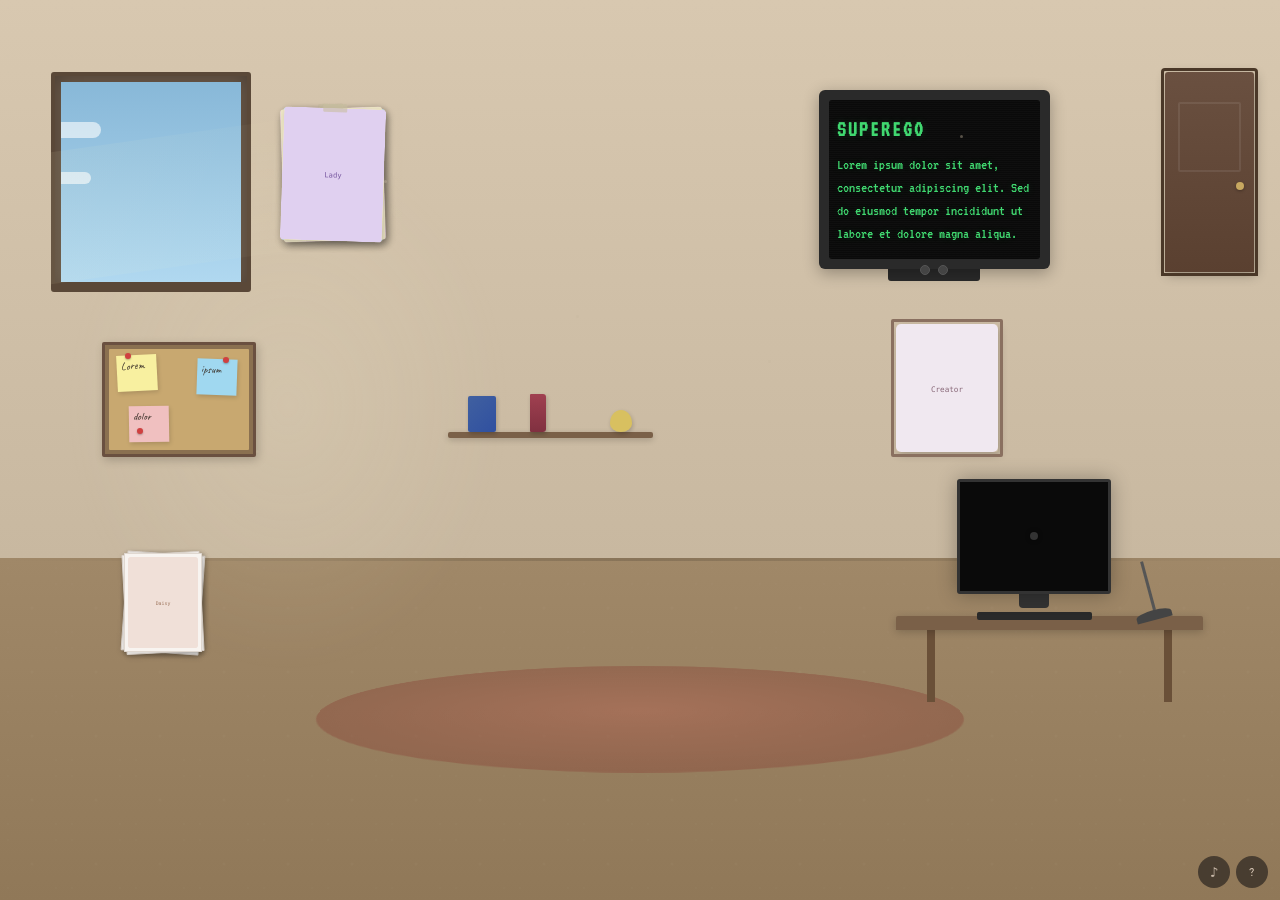
==== room/index.html @ 4050b65c "Add polished conventional site at root + interactive room at /room/ Root (superego.cafe): - 9 charac" ====
<!DOCTYPE html>
<html lang="en">
<head>
  <meta charset="UTF-8">
  <meta name="viewport" content="width=device-width, initial-scale=1.0">
  <title>SUPEREGO</title>
  <meta name="description" content="SUPEREGO - Enter the room.">
  <link rel="preconnect" href="https://fonts.googleapis.com">
  <link rel="preconnect" href="https://fonts.gstatic.com" crossorigin>
  <link href="https://fonts.googleapis.com/css2?family=VT323&family=Special+Elite&family=Caveat:wght@400;700&display=swap" rel="stylesheet">
  <link rel="stylesheet" href="styles.css">
</head>
<body>

  <!-- Tiny utility UI -->
  <div class="utility-bar" id="utilityBar">
    <button class="util-btn" id="soundToggle" aria-label="Toggle sound" title="Sound">♪</button>
    <button class="util-btn" id="helpToggle" aria-label="Help" title="Help">?</button>
  </div>

  <!-- Help overlay -->
  <div class="help-overlay" id="helpOverlay" hidden>
    <div class="help-box">
      <p>This is a room. Click things to explore.</p>
      <p>Some objects do something. Some don't. That's the point.</p>
      <button class="util-btn" id="helpClose" aria-label="Close help">OK</button>
    </div>
  </div>

  <!-- ═══════ THE ROOM ═══════ -->
  <div class="room" id="room" role="img" aria-label="An illustrated room. Click objects to explore.">

    <!-- Back wall -->
    <div class="room-wall"></div>
    <div class="room-floor"></div>
    <div class="room-pattern" aria-hidden="true"></div>

    <!-- Window (left wall) -->
    <div class="obj window" id="objWindow" data-object="window" tabindex="0" role="button" aria-label="Window">
      <div class="window-frame">
        <div class="window-glass">
          <div class="window-sky"></div>
          <div class="window-cloud window-cloud--1"></div>
          <div class="window-cloud window-cloud--2"></div>
        </div>
        <div class="window-sill"></div>
      </div>
      <div class="window-light" aria-hidden="true"></div>
    </div>

    <!-- Posters on the wall (characters) -->
    <div class="poster-strip">
      <div class="obj poster" data-object="poster-meep" data-character="meep" tabindex="0" role="button" aria-label="Poster of Meep">
        <img src="assets/characters/meep.svg" alt="Meep poster" width="120" height="156">
        <div class="poster-tape"></div>
      </div>
      <div class="obj poster" data-object="poster-fish" data-character="fish" tabindex="0" role="button" aria-label="Poster of Fish">
        <img src="assets/characters/fish.svg" alt="Fish poster" width="120" height="156">
        <div class="poster-tape"></div>
      </div>
      <div class="obj poster" data-object="poster-404" data-character="404" tabindex="0" role="button" aria-label="Poster of 404">
        <img src="assets/characters/404.svg" alt="404 poster" width="120" height="156">
        <div class="poster-tape"></div>
      </div>
      <div class="obj poster" data-object="poster-lady" data-character="lady" tabindex="0" role="button" aria-label="Poster of Lady">
        <img src="assets/characters/lady.svg" alt="Lady poster" width="120" height="156">
        <div class="poster-tape"></div>
      </div>
    </div>

    <!-- TV on the wall -->
    <div class="obj tv" id="objTV" data-object="tv" tabindex="0" role="button" aria-label="Television">
      <div class="tv-body">
        <div class="tv-screen" id="tvScreen">
          <div class="tv-static" aria-hidden="true"></div>
          <div class="tv-content" id="tvContent" hidden>
            <h3>SUPEREGO</h3>
            <p>Lorem ipsum dolor sit amet, consectetur adipiscing elit. Sed do eiusmod tempor incididunt ut labore et dolore magna aliqua.</p>
          </div>
        </div>
        <div class="tv-controls">
          <div class="tv-knob"></div>
          <div class="tv-knob"></div>
        </div>
      </div>
      <div class="tv-stand"></div>
      <div class="tv-glow" aria-hidden="true"></div>
    </div>

    <!-- Corkboard (wall) -->
    <div class="obj corkboard" data-object="corkboard" tabindex="0" role="button" aria-label="Corkboard with notes">
      <div class="corkboard-frame">
        <div class="corkboard-surface">
          <div class="note note--1"><span>Lorem</span></div>
          <div class="note note--2"><span> ipsum</span></div>
          <div class="note note--3"><span>dolor</span></div>
          <div class="pin pin--1"></div>
          <div class="pin pin--2"></div>
          <div class="pin pin--3"></div>
        </div>
      </div>
    </div>

    <!-- Shelf (center wall) -->
    <div class="shelf">
      <div class="shelf-board"></div>
      <div class="obj shelf-item shelf-item--1" data-object="shelf-cd" tabindex="0" role="button" aria-label="CD case">
        <div class="cd-case"></div>
      </div>
      <div class="obj shelf-item shelf-item--2" data-object="shelf-book" tabindex="0" role="button" aria-label="Book">
        <div class="book"></div>
      </div>
      <div class="obj shelf-item shelf-item--3" data-object="shelf-toy" tabindex="0" role="button" aria-label="Small toy">
        <div class="toy"></div>
      </div>
    </div>

    <!-- Computer desk -->
    <div class="obj desk" data-object="desk" tabindex="0" role="button" aria-label="Computer desk">
      <div class="desk-surface">
        <div class="obj computer" data-object="computer" tabindex="0" role="button" aria-label="Computer">
          <div class="monitor">
            <div class="monitor-screen" id="monitorScreen">
              <div class="monitor-off" id="monitorOff"></div>
              <div class="monitor-content" id="monitorContent" hidden>
                <div class="desktop">
                  <div class="desktop-icons">
                    <div class="desktop-icon" data-open="creator"><span>readme.txt</span></div>
                    <div class="desktop-icon" data-open="contact"><span>email.txt</span></div>
                    <div class="desktop-icon" data-open="secret"><span>????.txt</span></div>
                  </div>
                  <div class="desktop-window" id="desktopWindow" hidden>
                    <div class="window-bar"><span id="windowTitle">file</span><button class="window-close" id="windowClose" aria-label="Close window">×</button></div>
                    <div class="window-body" id="windowBody"></div>
                  </div>
                </div>
              </div>
            </div>
            <div class="monitor-stand"></div>
          </div>
          <div class="keyboard"></div>
        </div>
        <div class="obj desk-lamp" data-object="lamp" tabindex="0" role="button" aria-label="Desk lamp">
          <div class="lamp-arm"></div>
          <div class="lamp-head"></div>
          <div class="lamp-light" aria-hidden="true"></div>
        </div>
      </div>
      <div class="desk-legs">
        <div class="desk-leg"></div>
        <div class="desk-leg"></div>
      </div>
    </div>

    <!-- Chair -->
    <div class="chair">
      <div class="chair-back"></div>
      <div class="chair-seat"></div>
      <div class="chair-legs">
        <div class="chair-leg"></div>
        <div class="chair-leg"></div>
      </div>
    </div>

    <!-- Door (right side) -->
    <div class="obj door" data-object="door" tabindex="0" role="button" aria-label="Door">
      <div class="door-body">
        <div class="door-panel"></div>
        <div class="door-knob"></div>
      </div>
      <div class="door-frame"></div>
    </div>

    <!-- Polaroids on floor / leaning against wall -->
    <div class="polaroid-strip">
      <div class="obj polaroid" data-character="ralph" tabindex="0" role="button" aria-label="Polaroid of Ralph">
        <img src="assets/characters/ralph.svg" alt="Ralph polaroid" width="80" height="100">
        <div class="polaroid-border"></div>
      </div>
      <div class="obj polaroid polaroid--tilted" data-character="gigi" tabindex="0" role="button" aria-label="Polaroid of Gigi">
        <img src="assets/characters/gigi.svg" alt="Gigi polaroid" width="80" height="100">
        <div class="polaroid-border"></div>
      </div>
      <div class="obj polaroid" data-character="leslie" tabindex="0" role="button" aria-label="Polaroid of Leslie">
        <img src="assets/characters/leslie.svg" alt="Leslie polaroid" width="80" height="100">
        <div class="polaroid-border"></div>
      </div>
      <div class="obj polaroid polaroid--tilted2" data-character="steev" tabindex="0" role="button" aria-label="Polaroid of Steev">
        <img src="assets/characters/steev.svg" alt="Steev polaroid" width="80" height="100">
        <div class="polaroid-border"></div>
      </div>
      <div class="obj polaroid" data-character="daisy" tabindex="0" role="button" aria-label="Polaroid of Daisy">
        <img src="assets/characters/daisy.svg" alt="Daisy polaroid" width="80" height="100">
        <div class="polaroid-border"></div>
      </div>
    </div>

    <!-- Framed creator drawing (on wall near door) -->
    <div class="obj creator-frame" data-object="creator" tabindex="0" role="button" aria-label="Framed drawing of the creator">
      <img src="assets/creator.svg" alt="Creator drawing" width="120" height="150">
      <div class="frame-border"></div>
    </div>

    <!-- Rug on floor -->
    <div class="rug" aria-hidden="true"></div>

    <!-- Dust particles -->
    <div class="dust" aria-hidden="true">
      <div class="dust-particle dust-particle--1"></div>
      <div class="dust-particle dust-particle--2"></div>
      <div class="dust-particle dust-particle--3"></div>
      <div class="dust-particle dust-particle--4"></div>
      <div class="dust-particle dust-particle--5"></div>
    </div>

    <!-- Ambient light from window -->
    <div class="ambient-light" aria-hidden="true"></div>

  </div>

  <!-- ═══════ CONTENT PANELS (in-world) ═══════ -->
  <div class="panel-overlay" id="panelOverlay" hidden aria-hidden="true"></div>

  <!-- Character panel (opens from poster/polaroid click) -->
  <div class="panel character-panel" id="characterPanel" hidden role="dialog" aria-label="Character information">
    <button class="panel-close" id="charPanelClose" aria-label="Close">×</button>
    <div class="panel-inner">
      <div class="panel-img" id="charPanelImg"></div>
      <div class="panel-info">
        <h2 id="charPanelName"></h2>
        <p class="panel-role" id="charPanelRole"></p>
        <p class="panel-desc" id="charPanelDesc"></p>
      </div>
    </div>
  </div>

  <!-- TV panel -->
  <div class="panel tv-panel" id="tvPanel" hidden role="dialog" aria-label="Television">
    <button class="panel-close" id="tvPanelClose" aria-label="Close">×</button>
    <div class="panel-inner tv-panel-inner">
      <h2>SUPEREGO</h2>
      <p>Lorem ipsum dolor sit amet, consectetur adipiscing elit. Sed do eiusmod tempor incididunt ut labore et dolore magna aliqua. Ut enim ad minim veniam, quis nostrud exercitation ullamco laboris nisi ut aliquip ex ea commodo consequat.</p>
      <p>Duis aute irure dolor in reprehenderit in voluptate velit esse cillum dolore eu fugiat nulla pariatur. Excepteur sint occaecat cupidatat non proident.</p>
    </div>
  </div>

  <!-- Corkboard panel -->
  <div class="panel corkboard-panel" id="corkboardPanel" hidden role="dialog" aria-label="Corkboard">
    <button class="panel-close" id="corkPanelClose" aria-label="Close">×</button>
    <div class="panel-inner">
      <h2>Notes</h2>
      <div class="notes-grid">
        <div class="panel-note">Lorem ipsum dolor sit amet</div>
        <div class="panel-note">Consectetur adipiscing elit</div>
        <div class="panel-note">Sed do eiusmod tempor</div>
        <div class="panel-note">Incididunt ut labore et dolore</div>
        <div class="panel-note">Magna aliqua ut enim</div>
        <div class="panel-note">Ad minim veniam quis</div>
      </div>
    </div>
  </div>

  <!-- Door panel (secret) -->
  <div class="panel door-panel" id="doorPanel" hidden role="dialog" aria-label="Behind the door">
    <button class="panel-close" id="doorPanelClose" aria-label="Close">×</button>
    <div class="panel-inner">
      <h2>You found something.</h2>
      <p>Lorem ipsum dolor sit amet, consectetur adipiscing elit. Sed do eiusmod tempor incididunt ut labore et dolore magna aliqua.</p>
      <p class="door-hint">...or did you?</p>
    </div>
  </div>

  <!-- Shelf items panel -->
  <div class="panel shelf-panel" id="shelfPanel" hidden role="dialog" aria-label="Shelf item">
    <button class="panel-close" id="shelfPanelClose" aria-label="Close">×</button>
    <div class="panel-inner" id="shelfPanelBody">
      <h2 id="shelfPanelTitle"></h2>
      <p id="shelfPanelDesc"></p>
    </div>
  </div>

  <script src="script.js"></script>
</body>
</html>
---- room/styles.css ----
/* SUPEREGO Room */
:root {
  --wall:#d8c8b0;--wall-dark:#c0b098;--floor:#a08868;--floor-dark:#887058;
  --bg:#2a2420;--text:#3a3028;--text-dim:#887868;
  --pink:#d88898;--blue:#78a8c0;--yellow:#d8c060;--green:#78b090;
  --crt:#40d870;--crt-glow:rgba(64,216,112,.15);
  --ff-hand:'Caveat',cursive;--ff-type:'VT323',monospace;--ff-label:'Special Elite',monospace;
}
*,*::before,*::after{margin:0;padding:0;box-sizing:border-box}
html,body{width:100%;height:100%;overflow:hidden;background:var(--bg);font-family:var(--ff-type);color:var(--text)}
img{display:block;max-width:100%}
button{background:none;border:none;cursor:pointer;font:inherit;color:inherit}

/* Utility bar */
.utility-bar{position:fixed;bottom:12px;right:12px;z-index:200;display:flex;gap:6px}
.util-btn{width:32px;height:32px;border-radius:50%;background:rgba(42,36,32,.7);color:#c8b8a8;font-size:14px;display:flex;align-items:center;justify-content:center;backdrop-filter:blur(4px);transition:background .2s,transform .15s}
.util-btn:hover{background:rgba(42,36,32,.9);transform:scale(1.1)}
.util-btn:focus-visible{outline:2px solid var(--pink);outline-offset:2px}

/* Help overlay */
.help-overlay{position:fixed;inset:0;z-index:300;background:rgba(0,0,0,.6);display:flex;align-items:center;justify-content:center}
.help-overlay[hidden]{display:none}
.help-box{background:#f0e8d8;padding:2rem 2.5rem;border-radius:4px;max-width:360px;text-align:center;font-family:var(--ff-label);font-size:1.1rem;line-height:1.6;color:var(--text);box-shadow:0 8px 32px rgba(0,0,0,.4)}
.help-box p{margin-bottom:1rem}
.help-box .util-btn{width:auto;padding:6px 20px;border-radius:4px;background:var(--text);color:#f0e8d8;margin-top:.5rem}
/* ═══════ ROOM ═══════ */
.room{position:relative;width:100vw;height:100vh;height:100dvh;overflow:hidden;cursor:default}

.room-wall{position:absolute;top:0;left:0;right:0;height:62%;background:linear-gradient(180deg,#d8c8b0 0%,#c8b8a0 100%);z-index:1}
.room-floor{position:absolute;bottom:0;left:0;right:0;height:38%;background:linear-gradient(180deg,#a08868 0%,#907858 100%);z-index:2}
.room-floor::before{content:'';position:absolute;top:0;left:0;right:0;height:3px;background:linear-gradient(90deg,transparent,rgba(0,0,0,.15),transparent)}
.room-pattern{position:absolute;inset:0;background-image:url('assets/pattern.svg');background-repeat:repeat;background-size:64px 64px;opacity:.3;pointer-events:none;z-index:3}

/* Ambient light from window */
.ambient-light{position:absolute;top:15%;left:5%;width:35%;height:60%;background:radial-gradient(ellipse at center,rgba(255,248,220,.12) 0%,transparent 70%);pointer-events:none;z-index:4;animation:flicker 8s ease-in-out infinite alternate}

/* Dust */
.dust{position:absolute;inset:0;pointer-events:none;z-index:50}
.dust-particle{position:absolute;width:3px;height:3px;background:rgba(200,184,160,.4);border-radius:50%}
.dust-particle--1{top:20%;left:30%;animation:dustFloat 12s ease-in-out infinite}
.dust-particle--2{top:40%;left:60%;animation:dustFloat 15s ease-in-out 2s infinite}
.dust-particle--3{top:15%;left:75%;animation:dustFloat 10s ease-in-out 4s infinite}
.dust-particle--4{top:50%;left:20%;animation:dustFloat 14s ease-in-out 1s infinite}
.dust-particle--5{top:35%;left:45%;animation:dustFloat 11s ease-in-out 3s infinite}

@keyframes dustFloat{
  0%,100%{transform:translate(0,0);opacity:.3}
  25%{transform:translate(15px,-20px);opacity:.5}
  50%{transform:translate(-10px,-35px);opacity:.3}
  75%{transform:translate(20px,-15px);opacity:.5}
}
@keyframes flicker{0%,100%{opacity:1}50%{opacity:.85}}
/* ═══════ OBJECTS BASE ═══════ */
.obj{cursor:pointer;position:absolute;z-index:10;transition:transform .3s cubic-bezier(.16,1,.3,1),filter .3s}
.obj:hover{filter:brightness(1.05)}
.obj:focus-visible{outline:2px dashed var(--pink);outline-offset:4px;border-radius:4px}

/* ═══════ WINDOW ═══════ */
.window{top:8%;left:4%;z-index:10}
.window-frame{width:clamp(140px,16vw,200px);height:clamp(160px,18vw,220px);background:#6a5848;border:4px solid #5a4838;border-radius:3px;position:relative;overflow:hidden;box-shadow:inset 0 0 20px rgba(0,0,0,.3)}
.window-glass{position:absolute;inset:6px;background:linear-gradient(180deg,#a0c8e8 0%,#c0e0f0 60%,#e0f0f8 100%);overflow:hidden}
.window-sky{position:absolute;inset:0;background:linear-gradient(180deg,#88b8d8,#b0d8f0)}
.window-cloud{position:absolute;background:rgba(255,255,255,.6);border-radius:50px}
.window-cloud--1{width:50px;height:16px;top:20%;left:-10px;animation:cloudDrift 20s linear infinite}
.window-cloud--2{width:35px;height:12px;top:45%;left:-5px;animation:cloudDrift 28s linear 5s infinite}
.window-sill{position:absolute;bottom:-4px;left:-6px;right:-6px;height:10px;background:#5a4838;border-radius:0 0 2px 2px}
.window-light{position:absolute;top:25%;left:0;width:180%;height:60%;background:linear-gradient(90deg,rgba(255,248,200,.08),transparent);transform:skewY(-8deg);pointer-events:none}

@keyframes cloudDrift{from{transform:translateX(0)}to{transform:translateX(calc(clamp(140px,16vw,200px) + 60px))}}

/* ═══════ POSTERS ═══════ */
.poster-strip{position:absolute;top:12%;left:22%;display:flex;gap:clamp(8px,1.2vw,16px);z-index:12}
.poster{width:clamp(80px,8vw,120px);transition:transform .3s cubic-bezier(.16,1,.3,1)}
.poster img{width:100%;height:auto;border-radius:2px;box-shadow:2px 3px 8px rgba(0,0,0,.2)}
.poster-tape{position:absolute;top:-4px;left:50%;transform:translateX(-50%);width:24px;height:8px;background:rgba(200,190,160,.6);border-radius:1px}
.poster:nth-child(1){transform:rotate(-2deg)}
.poster:nth-child(2){transform:rotate(1deg)}
.poster:nth-child(3){transform:rotate(-1.5deg)}
.poster:nth-child(4){transform:rotate(2deg)}
.poster:hover{transform:rotate(0deg) translateY(-4px) scale(1.05)!important;z-index:15}

/* ═══════ TV ═══════ */
.tv{top:10%;right:18%;z-index:12}
.tv-body{width:clamp(180px,18vw,260px);height:clamp(130px,14vw,190px);background:#2a2a2a;border-radius:6px;padding:10px;position:relative;box-shadow:0 4px 16px rgba(0,0,0,.3)}
.tv-screen{width:100%;height:100%;background:#0a0a0a;border-radius:3px;position:relative;overflow:hidden}
.tv-static{position:absolute;inset:0;background:repeating-linear-gradient(0deg,transparent,transparent 1px,rgba(255,255,255,.03) 1px,rgba(255,255,255,.03) 2px);animation:staticScroll .1s linear infinite;opacity:.6}
.tv.on .tv-static{opacity:0}
.tv.on .tv-screen{background:#102018}
.tv-content{position:absolute;inset:8px;display:flex;flex-direction:column;justify-content:center;color:var(--crt);font-family:var(--ff-type);font-size:clamp(.8rem,1.2vw,1.1rem);line-height:1.5;text-shadow:0 0 8px var(--crt-glow)}
.tv-content h3{font-size:1.4em;margin-bottom:.3em;letter-spacing:2px}
.tv-controls{display:flex;gap:8px;justify-content:center;margin-top:6px}
.tv-knob{width:10px;height:10px;border-radius:50%;background:#444;border:1px solid #555}
.tv-stand{width:40%;height:12px;background:#2a2a2a;margin:0 auto;border-radius:0 0 3px 3px}
.tv-glow{position:absolute;inset:-20px;background:radial-gradient(ellipse at center,rgba(64,216,112,.08) 0%,transparent 70%);pointer-events:none;opacity:0;transition:opacity .5s}
.tv.on .tv-glow{opacity:1}

@keyframes staticScroll{from{background-position:0 0}to{background-position:0 4px}}

/* ═══════ CORKBOARD ═══════ */
.corkboard{top:38%;left:8%;z-index:11}
.corkboard-frame{width:clamp(120px,12vw,170px);height:clamp(90px,9vw,120px);background:#8a7050;border:3px solid #6a5040;border-radius:2px;position:relative;box-shadow:2px 3px 10px rgba(0,0,0,.2)}
.corkboard-surface{position:absolute;inset:4px;background:#c8a870;border-radius:1px}
.note{position:absolute;width:40px;height:36px;padding:4px;font-family:var(--ff-hand);font-size:11px;color:var(--text);line-height:1.2;box-shadow:1px 2px 4px rgba(0,0,0,.15)}
.note--1{top:6px;left:8px;background:#f8f0a0;transform:rotate(-3deg)}
.note--2{top:10px;right:12px;background:#a0d8f0;transform:rotate(2deg)}
.note--3{bottom:8px;left:20px;background:#f0c0c0;transform:rotate(-1deg)}
.pin{position:absolute;width:6px;height:6px;border-radius:50%;background:#d04040;box-shadow:0 1px 2px rgba(0,0,0,.3)}
.pin--1{top:4px;left:16px}
.pin--2{top:8px;right:20px}
.pin--3{bottom:16px;left:28px}

/* ═══════ SHELF ═══════ */
.shelf{position:absolute;top:48%;left:35%;z-index:11}
.shelf-board{width:clamp(160px,16vw,240px);height:6px;background:#7a6048;border-radius:2px;box-shadow:0 2px 6px rgba(0,0,0,.2)}
.shelf-item{position:absolute;bottom:6px}
.shelf-item--1{left:10%}
.shelf-item--2{left:40%}
.shelf-item--3{right:10%}
.cd-case{width:28px;height:36px;background:linear-gradient(135deg,#4060a0,#3050a0);border-radius:2px;box-shadow:1px 2px 4px rgba(0,0,0,.2)}
.book{width:16px;height:38px;background:linear-gradient(180deg,#a04050,#803040);border-radius:1px 3px 3px 1px;box-shadow:1px 2px 4px rgba(0,0,0,.2)}
.toy{width:22px;height:22px;background:var(--yellow);border-radius:50% 50% 50% 50%/60% 60% 40% 40%;box-shadow:1px 2px 4px rgba(0,0,0,.2)}
.shelf-item:hover{transform:translateY(-3px)}

/* ═══════ DESK + COMPUTER ═══════ */
.desk{bottom:22%;right:6%;z-index:15}
.desk-surface{width:clamp(220px,24vw,340px);height:clamp(10px,1.2vw,14px);background:#7a6048;border-radius:2px 2px 0 0;position:relative;box-shadow:0 2px 8px rgba(0,0,0,.2)}
.desk-legs{display:flex;justify-content:space-between;padding:0 10%}
.desk-leg{width:8px;height:clamp(60px,8vh,100px);background:#6a5038}

.computer{position:absolute;bottom:10px;left:20%;z-index:16}
.monitor{position:relative}
.monitor-screen{width:clamp(110px,12vw,160px);height:clamp(80px,9vw,120px);background:#0a0a0a;border:3px solid #333;border-radius:3px;position:relative;overflow:hidden;box-shadow:0 0 20px rgba(0,0,0,.3)}
.monitor-screen.on{background:#1a1a2a}
.monitor-off{position:absolute;inset:0;display:flex;align-items:center;justify-content:center}
.monitor-off::after{content:'';width:8px;height:8px;border-radius:50%;background:#333;box-shadow:0 0 4px rgba(0,0,0,.5)}
.monitor-screen.on .monitor-off{display:none}
.monitor-stand{width:30px;height:14px;background:#333;margin:0 auto;border-radius:0 0 4px 4px}
.keyboard{width:clamp(80px,9vw,120px);height:8px;background:#2a2a2a;border-radius:2px;margin:4px auto 0}

/* Desktop UI */
.desktop{position:absolute;inset:0;padding:6px;font-family:var(--ff-type);font-size:clamp(.5rem,.8vw,.7rem);color:var(--crt)}
.desktop-icons{display:flex;flex-direction:column;gap:4px;align-items:flex-start}
.desktop-icon{padding:2px 6px;cursor:pointer;border:1px solid transparent;border-radius:2px;transition:border-color .15s,background .15s}
.desktop-icon:hover{border-color:var(--crt);background:rgba(64,216,112,.1)}
.desktop-icon span{text-shadow:0 0 4px var(--crt-glow)}
.desktop-window{position:absolute;top:8px;left:8px;right:8px;bottom:8px;background:rgba(10,10,20,.92);border:1px solid var(--crt);border-radius:2px;display:flex;flex-direction:column}
.window-bar{display:flex;justify-content:space-between;align-items:center;padding:2px 6px;background:rgba(64,216,112,.15);border-bottom:1px solid rgba(64,216,112,.3);font-size:.7em}
.window-close{font-size:1em;line-height:1;padding:0 2px}
.window-close:hover{color:#f44}
.window-body{padding:6px;overflow-y:auto;font-size:.7em;line-height:1.4;color:var(--crt);text-shadow:0 0 3px var(--crt-glow)}

/* Desk lamp */
.desk-lamp{position:absolute;bottom:10px;right:10%;z-index:16}
.lamp-arm{width:3px;height:clamp(30px,4vw,50px);background:#555;margin:0 auto;transform-origin:bottom;transform:rotate(-15deg)}
.lamp-head{width:clamp(24px,3vw,36px);height:10px;background:#444;border-radius:50% 50% 0 0;margin:0 auto;transform:rotate(-15deg)}
.lamp-light{width:60px;height:60px;background:radial-gradient(ellipse at center,rgba(255,240,180,.15) 0%,transparent 70%);position:absolute;top:-10px;left:50%;transform:translateX(-50%);pointer-events:none;opacity:0;transition:opacity .3s}
.desk-lamp.on .lamp-light{opacity:1}

/* ═══════ CHAIR ═══════ */
.chair{bottom:16%;right:14%;z-index:14}
.chair-back{width:clamp(40px,4vw,56px);height:clamp(30px,3.5vw,44px);background:#5a4a3a;border-radius:4px 4px 0 0;margin:0 auto}
.chair-seat{width:clamp(44px,4.5vw,60px);height:8px;background:#6a5a4a;border-radius:2px;margin:0 auto}
.chair-legs{display:flex;justify-content:space-between;padding:0 6px}
.chair-leg{width:4px;height:14px;background:#5a4a3a}

/* ═══════ DOOR ═══════ */
.door{top:8%;right:2%;z-index:11}
.door-body{width:clamp(70px,7vw,100px);height:clamp(140px,16vw,200px);background:linear-gradient(180deg,#6a5040,#5a4030);border-radius:3px 3px 0 0;position:relative;box-shadow:2px 3px 12px rgba(0,0,0,.3)}
.door-panel{position:absolute;top:15%;left:15%;right:15%;height:35%;border:2px solid rgba(255,255,255,.08);border-radius:2px}
.door-knob{position:absolute;top:55%;right:12%;width:8px;height:8px;border-radius:50%;background:#c8a860;box-shadow:0 1px 3px rgba(0,0,0,.3)}
.door-frame{position:absolute;inset:-4px;border:3px solid #4a3828;border-radius:4px 4px 0 0;pointer-events:none}
.door:hover .door-knob{transform:rotate(15deg)}

/* ═══════ POLAROIDS ═══════ */
.polaroid-strip{position:absolute;bottom:28%;left:10%;display:flex;gap:clamp(4px,.8vw,10px);z-index:13;align-items:flex-end}
.polaroid{width:clamp(50px,5.5vw,80px);transition:transform .3s cubic-bezier(.16,1,.3,1)}
.polaroid img{width:100%;height:auto}
.polaroid-border{position:absolute;inset:-4px;background:#f8f4f0;border:1px solid #e0d8d0;border-radius:1px;z-index:-1;box-shadow:1px 2px 6px rgba(0,0,0,.15)}
.polaroid--tilted{transform:rotate(4deg)}
.polaroid--tilted2{transform:rotate(-3deg)}
.polaroid:hover{transform:rotate(0deg) translateY(-6px) scale(1.08)!important;z-index:20}

/* ═══════ CREATOR FRAME ═══════ */
.creator-frame{top:36%;right:22%;z-index:12}
.creator-frame img{width:clamp(80px,8vw,120px);height:auto;border-radius:2px;box-shadow:2px 3px 8px rgba(0,0,0,.2)}
.frame-border{position:absolute;inset:-5px;border:3px solid #8a7060;border-radius:2px;pointer-events:none}

/* ═══════ RUG ═══════ */
.rug{position:absolute;bottom:12%;left:25%;width:50%;height:18%;background:radial-gradient(ellipse at center,#b06050 0%,#905040 60%,#804838 100%);border-radius:50%;z-index:3;opacity:.5;transform:perspective(400px) rotateX(50deg)}
/* Panels */
.panel-overlay{position:fixed;inset:0;background:rgba(0,0,0,.5);z-index:90;opacity:0;transition:opacity .4s;pointer-events:none}
.panel-overlay.active{opacity:1;pointer-events:auto}
.panel{position:fixed;top:50%;left:50%;transform:translate(-50%,-50%) scale(.9);z-index:100;max-width:520px;width:90%;max-height:80vh;overflow-y:auto;background:#f0e8d8;border:3px solid #8a7060;border-radius:4px;padding:2rem 2.5rem;opacity:0;pointer-events:none;transition:opacity .35s cubic-bezier(.16,1,.3,1),transform .35s cubic-bezier(.16,1,.3,1);box-shadow:0 12px 48px rgba(0,0,0,.4)}
.panel.active{opacity:1;transform:translate(-50%,-50%) scale(1);pointer-events:auto}
.panel-close{position:absolute;top:8px;right:12px;font-size:1.5rem;line-height:1;color:var(--text-dim);transition:color .15s}
.panel-close:hover{color:var(--text)}
.panel-close:focus-visible{outline:2px dashed var(--pink);outline-offset:2px}
.panel h2{font-family:var(--ff-hand);font-size:1.8rem;color:var(--text);margin-bottom:.8rem}
.panel p{color:var(--text-dim);line-height:1.7;margin-bottom:.8rem;font-size:.95rem}
.panel-inner{display:flex;gap:1.5rem;align-items:flex-start}
.panel-img{flex-shrink:0;width:140px}
.panel-img img{width:100%;border-radius:3px;box-shadow:2px 3px 8px rgba(0,0,0,.15)}
.panel-role{font-family:var(--ff-label);font-size:.8rem;letter-spacing:1px;text-transform:uppercase;color:var(--pink);margin-bottom:.5rem}
.panel-desc{font-size:.9rem}
.tv-panel-inner{font-family:var(--ff-type);color:var(--crt);background:#0a1008;padding:1.5rem;border-radius:3px;text-shadow:0 0 6px var(--crt-glow)}
.tv-panel-inner h2{color:var(--crt);letter-spacing:3px}
.tv-panel-inner p{color:rgba(64,216,112,.7)}
.notes-grid{display:grid;grid-template-columns:1fr 1fr;gap:.8rem;margin-top:1rem}
.panel-note{background:#f8f0a0;padding:.8rem;font-family:var(--ff-hand);font-size:1rem;color:var(--text);border-radius:2px;box-shadow:1px 2px 4px rgba(0,0,0,.1);transform:rotate(-1deg)}
.panel-note:nth-child(even){transform:rotate(1deg);background:#a0d8f0}
.door-hint{font-family:var(--ff-hand);font-style:italic;color:var(--pink);font-size:1.1rem;margin-top:1rem}
/* Responsive */
@media(max-width:900px){
  .room{transform-origin:top center;transform:scale(.75)}
  .poster-strip{left:18%;top:10%}
  .tv{right:12%}
  .desk{right:4%}
  .door{right:0}
}
@media(max-width:600px){
  .room{transform:scale(.55)}
  .poster-strip{flex-wrap:wrap;width:60%;left:15%}
  .polaroid-strip{flex-wrap:wrap;width:50%;left:8%}
  .utility-bar{bottom:8px;right:8px}
}
@media(max-width:400px){
  .room{transform:scale(.42)}
}
@media(prefers-reduced-motion:reduce){
  *,*::before,*::after{animation-duration:.01ms!important;animation-iteration-count:1!important;transition-duration:.01ms!important}
  .dust-particle{display:none}
}
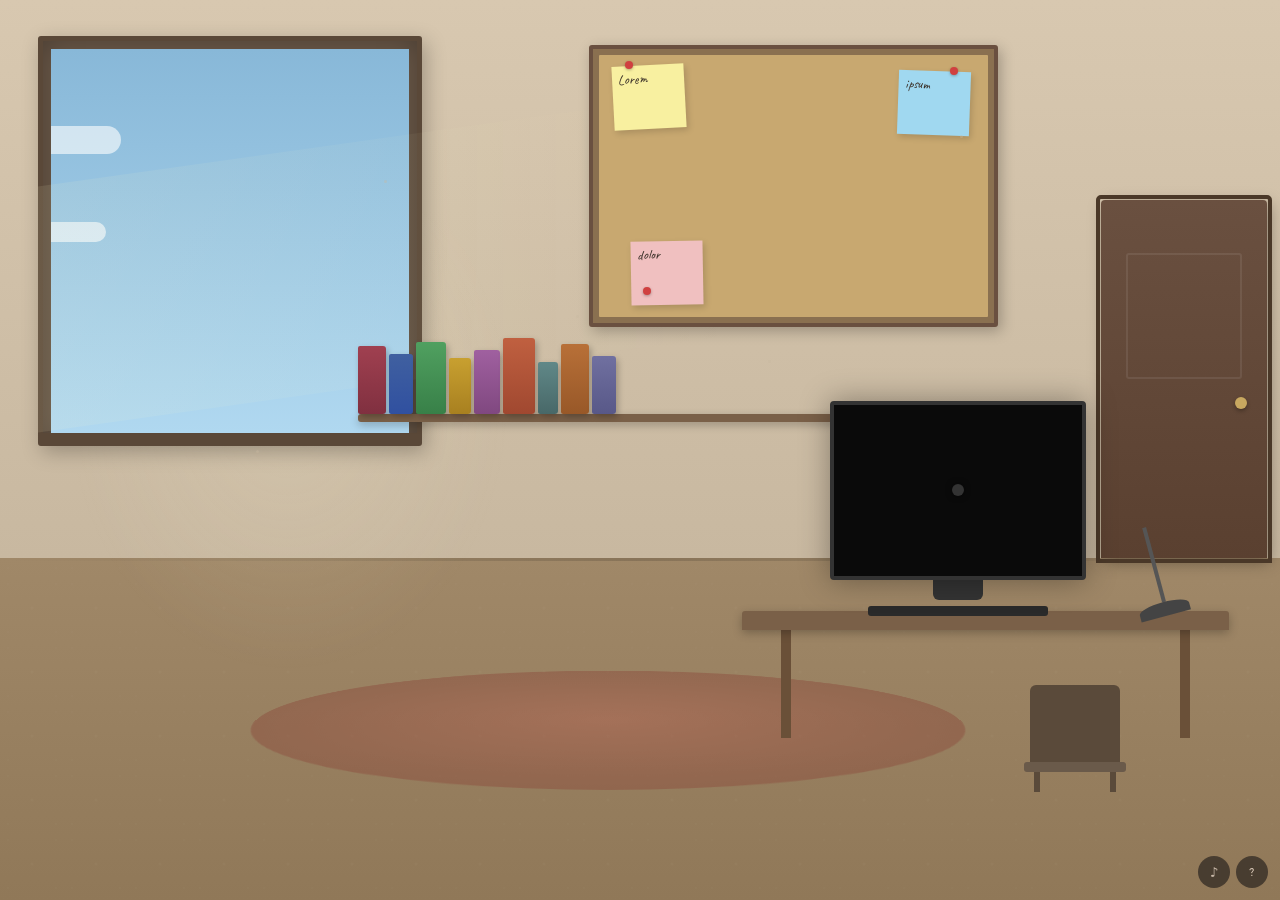
==== commit 2a5ce120: "Room redesign: remove TV/posters/polaroids/creator, add books, move corkboard, meow on click, door a" ====
--- a/room/index.html
+++ b/room/index.html
@@ -12,13 +12,11 @@
 </head>
 <body>
 
-  <!-- Tiny utility UI -->
   <div class="utility-bar" id="utilityBar">
     <button class="util-btn" id="soundToggle" aria-label="Toggle sound" title="Sound">♪</button>
     <button class="util-btn" id="helpToggle" aria-label="Help" title="Help">?</button>
   </div>
 
-  <!-- Help overlay -->
   <div class="help-overlay" id="helpOverlay" hidden>
     <div class="help-box">
       <p>This is a room. Click things to explore.</p>
@@ -27,10 +25,8 @@
     </div>
   </div>
 
-  <!-- ═══════ THE ROOM ═══════ -->
   <div class="room" id="room" role="img" aria-label="An illustrated room. Click objects to explore.">
 
-    <!-- Back wall -->
     <div class="room-wall"></div>
     <div class="room-floor"></div>
     <div class="room-pattern" aria-hidden="true"></div>
@@ -48,46 +44,7 @@
       <div class="window-light" aria-hidden="true"></div>
     </div>
 
-    <!-- Posters on the wall (characters) -->
-    <div class="poster-strip">
-      <div class="obj poster" data-object="poster-meep" data-character="meep" tabindex="0" role="button" aria-label="Poster of Meep">
-        <img src="assets/characters/meep.svg" alt="Meep poster" width="120" height="156">
-        <div class="poster-tape"></div>
-      </div>
-      <div class="obj poster" data-object="poster-fish" data-character="fish" tabindex="0" role="button" aria-label="Poster of Fish">
-        <img src="assets/characters/fish.svg" alt="Fish poster" width="120" height="156">
-        <div class="poster-tape"></div>
-      </div>
-      <div class="obj poster" data-object="poster-404" data-character="404" tabindex="0" role="button" aria-label="Poster of 404">
-        <img src="assets/characters/404.svg" alt="404 poster" width="120" height="156">
-        <div class="poster-tape"></div>
-      </div>
-      <div class="obj poster" data-object="poster-lady" data-character="lady" tabindex="0" role="button" aria-label="Poster of Lady">
-        <img src="assets/characters/lady.svg" alt="Lady poster" width="120" height="156">
-        <div class="poster-tape"></div>
-      </div>
-    </div>
-
-    <!-- TV on the wall -->
-    <div class="obj tv" id="objTV" data-object="tv" tabindex="0" role="button" aria-label="Television">
-      <div class="tv-body">
-        <div class="tv-screen" id="tvScreen">
-          <div class="tv-static" aria-hidden="true"></div>
-          <div class="tv-content" id="tvContent" hidden>
-            <h3>SUPEREGO</h3>
-            <p>Lorem ipsum dolor sit amet, consectetur adipiscing elit. Sed do eiusmod tempor incididunt ut labore et dolore magna aliqua.</p>
-          </div>
-        </div>
-        <div class="tv-controls">
-          <div class="tv-knob"></div>
-          <div class="tv-knob"></div>
-        </div>
-      </div>
-      <div class="tv-stand"></div>
-      <div class="tv-glow" aria-hidden="true"></div>
-    </div>
-
-    <!-- Corkboard (wall) -->
+    <!-- Corkboard (where TV was, shifted left) -->
     <div class="obj corkboard" data-object="corkboard" tabindex="0" role="button" aria-label="Corkboard with notes">
       <div class="corkboard-frame">
         <div class="corkboard-surface">
@@ -101,17 +58,21 @@
       </div>
     </div>
 
-    <!-- Shelf (center wall) -->
+    <!-- Shelf with books (no posters/polaroids) -->
     <div class="shelf">
       <div class="shelf-board"></div>
-      <div class="obj shelf-item shelf-item--1" data-object="shelf-cd" tabindex="0" role="button" aria-label="CD case">
-        <div class="cd-case"></div>
-      </div>
-      <div class="obj shelf-item shelf-item--2" data-object="shelf-book" tabindex="0" role="button" aria-label="Book">
-        <div class="book"></div>
-      </div>
-      <div class="obj shelf-item shelf-item--3" data-object="shelf-toy" tabindex="0" role="button" aria-label="Small toy">
-        <div class="toy"></div>
+      <div class="obj shelf-item shelf-item--books" data-object="shelf-books" tabindex="0" role="button" aria-label="Row of books">
+        <div class="books-row">
+          <div class="book book--1"></div>
+          <div class="book book--2"></div>
+          <div class="book book--3"></div>
+          <div class="book book--4"></div>
+          <div class="book book--5"></div>
+          <div class="book book--6"></div>
+          <div class="book book--7"></div>
+          <div class="book book--8"></div>
+          <div class="book book--9"></div>
+        </div>
       </div>
     </div>
 
@@ -153,7 +114,7 @@
     </div>
 
     <!-- Chair -->
-    <div class="chair">
+    <div class="obj chair" data-object="chair" tabindex="0" role="button" aria-label="Chair">
       <div class="chair-back"></div>
       <div class="chair-seat"></div>
       <div class="chair-legs">
@@ -162,7 +123,7 @@
       </div>
     </div>
 
-    <!-- Door (right side) -->
+    <!-- Door (right side, bottom aligned with floor) -->
     <div class="obj door" data-object="door" tabindex="0" role="button" aria-label="Door">
       <div class="door-body">
         <div class="door-panel"></div>
@@ -171,38 +132,8 @@
       <div class="door-frame"></div>
     </div>
 
-    <!-- Polaroids on floor / leaning against wall -->
-    <div class="polaroid-strip">
-      <div class="obj polaroid" data-character="ralph" tabindex="0" role="button" aria-label="Polaroid of Ralph">
-        <img src="assets/characters/ralph.svg" alt="Ralph polaroid" width="80" height="100">
-        <div class="polaroid-border"></div>
-      </div>
-      <div class="obj polaroid polaroid--tilted" data-character="gigi" tabindex="0" role="button" aria-label="Polaroid of Gigi">
-        <img src="assets/characters/gigi.svg" alt="Gigi polaroid" width="80" height="100">
-        <div class="polaroid-border"></div>
-      </div>
-      <div class="obj polaroid" data-character="leslie" tabindex="0" role="button" aria-label="Polaroid of Leslie">
-        <img src="assets/characters/leslie.svg" alt="Leslie polaroid" width="80" height="100">
-        <div class="polaroid-border"></div>
-      </div>
-      <div class="obj polaroid polaroid--tilted2" data-character="steev" tabindex="0" role="button" aria-label="Polaroid of Steev">
-        <img src="assets/characters/steev.svg" alt="Steev polaroid" width="80" height="100">
-        <div class="polaroid-border"></div>
-      </div>
-      <div class="obj polaroid" data-character="daisy" tabindex="0" role="button" aria-label="Polaroid of Daisy">
-        <img src="assets/characters/daisy.svg" alt="Daisy polaroid" width="80" height="100">
-        <div class="polaroid-border"></div>
-      </div>
-    </div>
-
-    <!-- Framed creator drawing (on wall near door) -->
-    <div class="obj creator-frame" data-object="creator" tabindex="0" role="button" aria-label="Framed drawing of the creator">
-      <img src="assets/creator.svg" alt="Creator drawing" width="120" height="150">
-      <div class="frame-border"></div>
-    </div>
-
     <!-- Rug on floor -->
-    <div class="rug" aria-hidden="true"></div>
+    <div class="obj rug" data-object="rug" tabindex="0" role="button" aria-label="Rug" aria-hidden="true"></div>
 
     <!-- Dust particles -->
     <div class="dust" aria-hidden="true">
@@ -213,15 +144,14 @@
       <div class="dust-particle dust-particle--5"></div>
     </div>
 
-    <!-- Ambient light from window -->
     <div class="ambient-light" aria-hidden="true"></div>
 
   </div>
 
-  <!-- ═══════ CONTENT PANELS (in-world) ═══════ -->
+  <!-- Content Panels -->
   <div class="panel-overlay" id="panelOverlay" hidden aria-hidden="true"></div>
 
-  <!-- Character panel (opens from poster/polaroid click) -->
+  <!-- Character panel -->
   <div class="panel character-panel" id="characterPanel" hidden role="dialog" aria-label="Character information">
     <button class="panel-close" id="charPanelClose" aria-label="Close">×</button>
     <div class="panel-inner">
@@ -231,16 +161,6 @@
         <p class="panel-role" id="charPanelRole"></p>
         <p class="panel-desc" id="charPanelDesc"></p>
       </div>
-    </div>
-  </div>
-
-  <!-- TV panel -->
-  <div class="panel tv-panel" id="tvPanel" hidden role="dialog" aria-label="Television">
-    <button class="panel-close" id="tvPanelClose" aria-label="Close">×</button>
-    <div class="panel-inner tv-panel-inner">
-      <h2>SUPEREGO</h2>
-      <p>Lorem ipsum dolor sit amet, consectetur adipiscing elit. Sed do eiusmod tempor incididunt ut labore et dolore magna aliqua. Ut enim ad minim veniam, quis nostrud exercitation ullamco laboris nisi ut aliquip ex ea commodo consequat.</p>
-      <p>Duis aute irure dolor in reprehenderit in voluptate velit esse cillum dolore eu fugiat nulla pariatur. Excepteur sint occaecat cupidatat non proident.</p>
     </div>
   </div>
 
@@ -270,15 +190,16 @@
     </div>
   </div>
 
-  <!-- Shelf items panel -->
-  <div class="panel shelf-panel" id="shelfPanel" hidden role="dialog" aria-label="Shelf item">
+  <!-- Books panel -->
+  <div class="panel shelf-panel" id="shelfPanel" hidden role="dialog" aria-label="Books">
     <button class="panel-close" id="shelfPanelClose" aria-label="Close">×</button>
     <div class="panel-inner" id="shelfPanelBody">
-      <h2 id="shelfPanelTitle"></h2>
-      <p id="shelfPanelDesc"></p>
+      <h2>Books</h2>
+      <p>Nine books, nine characters, nine stories untold. Each spine holds a different color, a different world inside.</p>
+      <p class="door-hint">You can't read them yet.</p>
     </div>
   </div>
 
   <script src="script.js"></script>
 </body>
-</html>+</html>
--- a/room/styles.css
+++ b/room/styles.css
@@ -11,30 +11,24 @@
 img{display:block;max-width:100%}
 button{background:none;border:none;cursor:pointer;font:inherit;color:inherit}
 
-/* Utility bar */
 .utility-bar{position:fixed;bottom:12px;right:12px;z-index:200;display:flex;gap:6px}
 .util-btn{width:32px;height:32px;border-radius:50%;background:rgba(42,36,32,.7);color:#c8b8a8;font-size:14px;display:flex;align-items:center;justify-content:center;backdrop-filter:blur(4px);transition:background .2s,transform .15s}
 .util-btn:hover{background:rgba(42,36,32,.9);transform:scale(1.1)}
 .util-btn:focus-visible{outline:2px solid var(--pink);outline-offset:2px}
 
-/* Help overlay */
 .help-overlay{position:fixed;inset:0;z-index:300;background:rgba(0,0,0,.6);display:flex;align-items:center;justify-content:center}
 .help-overlay[hidden]{display:none}
 .help-box{background:#f0e8d8;padding:2rem 2.5rem;border-radius:4px;max-width:360px;text-align:center;font-family:var(--ff-label);font-size:1.1rem;line-height:1.6;color:var(--text);box-shadow:0 8px 32px rgba(0,0,0,.4)}
 .help-box p{margin-bottom:1rem}
 .help-box .util-btn{width:auto;padding:6px 20px;border-radius:4px;background:var(--text);color:#f0e8d8;margin-top:.5rem}
-/* ═══════ ROOM ═══════ */
+
+/* ROOM */
 .room{position:relative;width:100vw;height:100vh;height:100dvh;overflow:hidden;cursor:default}
-
 .room-wall{position:absolute;top:0;left:0;right:0;height:62%;background:linear-gradient(180deg,#d8c8b0 0%,#c8b8a0 100%);z-index:1}
 .room-floor{position:absolute;bottom:0;left:0;right:0;height:38%;background:linear-gradient(180deg,#a08868 0%,#907858 100%);z-index:2}
 .room-floor::before{content:'';position:absolute;top:0;left:0;right:0;height:3px;background:linear-gradient(90deg,transparent,rgba(0,0,0,.15),transparent)}
 .room-pattern{position:absolute;inset:0;background-image:url('assets/pattern.svg');background-repeat:repeat;background-size:64px 64px;opacity:.3;pointer-events:none;z-index:3}
-
-/* Ambient light from window */
 .ambient-light{position:absolute;top:15%;left:5%;width:35%;height:60%;background:radial-gradient(ellipse at center,rgba(255,248,220,.12) 0%,transparent 70%);pointer-events:none;z-index:4;animation:flicker 8s ease-in-out infinite alternate}
-
-/* Dust */
 .dust{position:absolute;inset:0;pointer-events:none;z-index:50}
 .dust-particle{position:absolute;width:3px;height:3px;background:rgba(200,184,160,.4);border-radius:50%}
 .dust-particle--1{top:20%;left:30%;animation:dustFloat 12s ease-in-out infinite}
@@ -42,189 +36,143 @@
 .dust-particle--3{top:15%;left:75%;animation:dustFloat 10s ease-in-out 4s infinite}
 .dust-particle--4{top:50%;left:20%;animation:dustFloat 14s ease-in-out 1s infinite}
 .dust-particle--5{top:35%;left:45%;animation:dustFloat 11s ease-in-out 3s infinite}
+@keyframes dustFloat{0%,100%{transform:translate(0,0);opacity:.3}25%{transform:translate(15px,-20px);opacity:.5}50%{transform:translate(-10px,-35px);opacity:.3}75%{transform:translate(20px,-15px);opacity:.5}}
+@keyframes flicker{0%,100%{opacity:1}50%{opacity:.85}}
 
-@keyframes dustFloat{
-  0%,100%{transform:translate(0,0);opacity:.3}
-  25%{transform:translate(15px,-20px);opacity:.5}
-  50%{transform:translate(-10px,-35px);opacity:.3}
-  75%{transform:translate(20px,-15px);opacity:.5}
-}
-@keyframes flicker{0%,100%{opacity:1}50%{opacity:.85}}
-/* ═══════ OBJECTS BASE ═══════ */
+/* OBJECTS BASE */
 .obj{cursor:pointer;position:absolute;z-index:10;transition:transform .3s cubic-bezier(.16,1,.3,1),filter .3s}
 .obj:hover{filter:brightness(1.05)}
 .obj:focus-visible{outline:2px dashed var(--pink);outline-offset:4px;border-radius:4px}
 
-/* ═══════ WINDOW ═══════ */
-.window{top:8%;left:4%;z-index:10}
-.window-frame{width:clamp(140px,16vw,200px);height:clamp(160px,18vw,220px);background:#6a5848;border:4px solid #5a4838;border-radius:3px;position:relative;overflow:hidden;box-shadow:inset 0 0 20px rgba(0,0,0,.3)}
-.window-glass{position:absolute;inset:6px;background:linear-gradient(180deg,#a0c8e8 0%,#c0e0f0 60%,#e0f0f8 100%);overflow:hidden}
+/* MEOW BUBBLE */
+.meow-bubble{position:absolute;top:-30px;left:50%;transform:translateX(-50%);background:#fff;border:2px solid var(--text);border-radius:12px;padding:4px 12px;font-family:var(--ff-hand);font-size:16px;color:var(--text);white-space:nowrap;pointer-events:none;z-index:200;animation:meowPop .6s ease-out forwards;box-shadow:1px 2px 4px rgba(0,0,0,.15)}
+@keyframes meowPop{0%{opacity:0;transform:translateX(-50%) translateY(4px) scale(.8)}20%{opacity:1;transform:translateX(-50%) translateY(0) scale(1)}80%{opacity:1}100%{opacity:0;transform:translateX(-50%) translateY(-10px)}}
+
+/* WINDOW */
+.window{top:4%;left:3%;z-index:10}
+.window-frame{width:clamp(280px,30vw,420px);height:clamp(300px,32vw,440px);background:#6a5848;border:5px solid #5a4838;border-radius:3px;position:relative;overflow:hidden;box-shadow:inset 0 0 30px rgba(0,0,0,.3),4px 6px 20px rgba(0,0,0,.25)}
+.window-glass{position:absolute;inset:8px;background:linear-gradient(180deg,#a0c8e8 0%,#c0e0f0 60%,#e0f0f8 100%);overflow:hidden}
 .window-sky{position:absolute;inset:0;background:linear-gradient(180deg,#88b8d8,#b0d8f0)}
 .window-cloud{position:absolute;background:rgba(255,255,255,.6);border-radius:50px}
-.window-cloud--1{width:50px;height:16px;top:20%;left:-10px;animation:cloudDrift 20s linear infinite}
-.window-cloud--2{width:35px;height:12px;top:45%;left:-5px;animation:cloudDrift 28s linear 5s infinite}
-.window-sill{position:absolute;bottom:-4px;left:-6px;right:-6px;height:10px;background:#5a4838;border-radius:0 0 2px 2px}
-.window-light{position:absolute;top:25%;left:0;width:180%;height:60%;background:linear-gradient(90deg,rgba(255,248,200,.08),transparent);transform:skewY(-8deg);pointer-events:none}
+.window-cloud--1{width:90px;height:28px;top:20%;left:-20px;animation:cloudDrift 20s linear infinite}
+.window-cloud--2{width:65px;height:20px;top:45%;left:-10px;animation:cloudDrift 28s linear 5s infinite}
+.window-sill{position:absolute;bottom:-6px;left:-8px;right:-8px;height:14px;background:#5a4838;border-radius:0 0 3px 3px}
+.window-light{position:absolute;top:25%;left:0;width:180%;height:60%;background:linear-gradient(90deg,rgba(255,248,200,.1),transparent);transform:skewY(-8deg);pointer-events:none}
+@keyframes cloudDrift{from{transform:translateX(0)}to{transform:translateX(calc(clamp(280px,30vw,420px) + 80px))}}
 
-@keyframes cloudDrift{from{transform:translateX(0)}to{transform:translateX(calc(clamp(140px,16vw,200px) + 60px))}}
+/* CORKBOARD (was TV position, shifted left) */
+.corkboard{top:5%;right:22%;z-index:11}
+.corkboard-frame{width:clamp(340px,32vw,480px);height:clamp(240px,22vw,340px);background:#8a7050;border:4px solid #6a5040;border-radius:3px;position:relative;box-shadow:3px 4px 14px rgba(0,0,0,.25)}
+.corkboard-surface{position:absolute;inset:6px;background:#c8a870;border-radius:1px}
+.note{position:absolute;width:72px;height:64px;padding:6px;font-family:var(--ff-hand);font-size:14px;color:var(--text);line-height:1.2;box-shadow:2px 3px 6px rgba(0,0,0,.15)}
+.note--1{top:10px;left:14px;background:#f8f0a0;transform:rotate(-3deg)}
+.note--2{top:16px;right:18px;background:#a0d8f0;transform:rotate(2deg)}
+.note--3{bottom:12px;left:32px;background:#f0c0c0;transform:rotate(-1deg)}
+.pin{position:absolute;width:8px;height:8px;border-radius:50%;background:#d04040;box-shadow:0 1px 3px rgba(0,0,0,.3)}
+.pin--1{top:6px;left:26px}
+.pin--2{top:12px;right:30px}
+.pin--3{bottom:22px;left:44px}
 
-/* ═══════ POSTERS ═══════ */
-.poster-strip{position:absolute;top:12%;left:22%;display:flex;gap:clamp(8px,1.2vw,16px);z-index:12}
-.poster{width:clamp(80px,8vw,120px);transition:transform .3s cubic-bezier(.16,1,.3,1)}
-.poster img{width:100%;height:auto;border-radius:2px;box-shadow:2px 3px 8px rgba(0,0,0,.2)}
-.poster-tape{position:absolute;top:-4px;left:50%;transform:translateX(-50%);width:24px;height:8px;background:rgba(200,190,160,.6);border-radius:1px}
-.poster:nth-child(1){transform:rotate(-2deg)}
-.poster:nth-child(2){transform:rotate(1deg)}
-.poster:nth-child(3){transform:rotate(-1.5deg)}
-.poster:nth-child(4){transform:rotate(2deg)}
-.poster:hover{transform:rotate(0deg) translateY(-4px) scale(1.05)!important;z-index:15}
+/* SHELF + BOOKS */
+.shelf{position:absolute;top:46%;left:28%;z-index:11}
+.shelf-board{width:clamp(400px,38vw,600px);height:8px;background:#7a6048;border-radius:3px;box-shadow:0 3px 8px rgba(0,0,0,.25)}
+.shelf-item{position:absolute;bottom:8px}
+.shelf-item--books{left:0;right:0}
+.books-row{display:flex;gap:3px;align-items:flex-end}
+.book{border-radius:2px 3px 3px 2px;box-shadow:2px 3px 6px rgba(0,0,0,.25)}
+.book--1{width:28px;height:68px;background:linear-gradient(180deg,#a04050,#803040)}
+.book--2{width:24px;height:60px;background:linear-gradient(180deg,#4060a0,#3050a0)}
+.book--3{width:30px;height:72px;background:linear-gradient(180deg,#50a060,#388048)}
+.book--4{width:22px;height:56px;background:linear-gradient(180deg,#c8a030,#a88020)}
+.book--5{width:26px;height:64px;background:linear-gradient(180deg,#a060a0,#804880)}
+.book--6{width:32px;height:76px;background:linear-gradient(180deg,#c06040,#a04830)}
+.book--7{width:20px;height:52px;background:linear-gradient(180deg,#608888,#486868)}
+.book--8{width:28px;height:70px;background:linear-gradient(180deg,#b87038,#985828)}
+.book--9{width:24px;height:58px;background:linear-gradient(180deg,#7070a0,#585888)}
+.shelf-item:hover .books-row{transform:translateY(-4px)}
 
-/* ═══════ TV ═══════ */
-.tv{top:10%;right:18%;z-index:12}
-.tv-body{width:clamp(180px,18vw,260px);height:clamp(130px,14vw,190px);background:#2a2a2a;border-radius:6px;padding:10px;position:relative;box-shadow:0 4px 16px rgba(0,0,0,.3)}
-.tv-screen{width:100%;height:100%;background:#0a0a0a;border-radius:3px;position:relative;overflow:hidden}
-.tv-static{position:absolute;inset:0;background:repeating-linear-gradient(0deg,transparent,transparent 1px,rgba(255,255,255,.03) 1px,rgba(255,255,255,.03) 2px);animation:staticScroll .1s linear infinite;opacity:.6}
-.tv.on .tv-static{opacity:0}
-.tv.on .tv-screen{background:#102018}
-.tv-content{position:absolute;inset:8px;display:flex;flex-direction:column;justify-content:center;color:var(--crt);font-family:var(--ff-type);font-size:clamp(.8rem,1.2vw,1.1rem);line-height:1.5;text-shadow:0 0 8px var(--crt-glow)}
-.tv-content h3{font-size:1.4em;margin-bottom:.3em;letter-spacing:2px}
-.tv-controls{display:flex;gap:8px;justify-content:center;margin-top:6px}
-.tv-knob{width:10px;height:10px;border-radius:50%;background:#444;border:1px solid #555}
-.tv-stand{width:40%;height:12px;background:#2a2a2a;margin:0 auto;border-radius:0 0 3px 3px}
-.tv-glow{position:absolute;inset:-20px;background:radial-gradient(ellipse at center,rgba(64,216,112,.08) 0%,transparent 70%);pointer-events:none;opacity:0;transition:opacity .5s}
-.tv.on .tv-glow{opacity:1}
-
-@keyframes staticScroll{from{background-position:0 0}to{background-position:0 4px}}
-
-/* ═══════ CORKBOARD ═══════ */
-.corkboard{top:38%;left:8%;z-index:11}
-.corkboard-frame{width:clamp(120px,12vw,170px);height:clamp(90px,9vw,120px);background:#8a7050;border:3px solid #6a5040;border-radius:2px;position:relative;box-shadow:2px 3px 10px rgba(0,0,0,.2)}
-.corkboard-surface{position:absolute;inset:4px;background:#c8a870;border-radius:1px}
-.note{position:absolute;width:40px;height:36px;padding:4px;font-family:var(--ff-hand);font-size:11px;color:var(--text);line-height:1.2;box-shadow:1px 2px 4px rgba(0,0,0,.15)}
-.note--1{top:6px;left:8px;background:#f8f0a0;transform:rotate(-3deg)}
-.note--2{top:10px;right:12px;background:#a0d8f0;transform:rotate(2deg)}
-.note--3{bottom:8px;left:20px;background:#f0c0c0;transform:rotate(-1deg)}
-.pin{position:absolute;width:6px;height:6px;border-radius:50%;background:#d04040;box-shadow:0 1px 2px rgba(0,0,0,.3)}
-.pin--1{top:4px;left:16px}
-.pin--2{top:8px;right:20px}
-.pin--3{bottom:16px;left:28px}
-
-/* ═══════ SHELF ═══════ */
-.shelf{position:absolute;top:48%;left:35%;z-index:11}
-.shelf-board{width:clamp(160px,16vw,240px);height:6px;background:#7a6048;border-radius:2px;box-shadow:0 2px 6px rgba(0,0,0,.2)}
-.shelf-item{position:absolute;bottom:6px}
-.shelf-item--1{left:10%}
-.shelf-item--2{left:40%}
-.shelf-item--3{right:10%}
-.cd-case{width:28px;height:36px;background:linear-gradient(135deg,#4060a0,#3050a0);border-radius:2px;box-shadow:1px 2px 4px rgba(0,0,0,.2)}
-.book{width:16px;height:38px;background:linear-gradient(180deg,#a04050,#803040);border-radius:1px 3px 3px 1px;box-shadow:1px 2px 4px rgba(0,0,0,.2)}
-.toy{width:22px;height:22px;background:var(--yellow);border-radius:50% 50% 50% 50%/60% 60% 40% 40%;box-shadow:1px 2px 4px rgba(0,0,0,.2)}
-.shelf-item:hover{transform:translateY(-3px)}
-
-/* ═══════ DESK + COMPUTER ═══════ */
-.desk{bottom:22%;right:6%;z-index:15}
-.desk-surface{width:clamp(220px,24vw,340px);height:clamp(10px,1.2vw,14px);background:#7a6048;border-radius:2px 2px 0 0;position:relative;box-shadow:0 2px 8px rgba(0,0,0,.2)}
-.desk-legs{display:flex;justify-content:space-between;padding:0 10%}
-.desk-leg{width:8px;height:clamp(60px,8vh,100px);background:#6a5038}
-
-.computer{position:absolute;bottom:10px;left:20%;z-index:16}
+/* DESK + COMPUTER */
+.desk{bottom:18%;right:4%;z-index:15}
+.desk-surface{width:clamp(420px,38vw,600px);height:clamp(14px,1.5vw,20px);background:#7a6048;border-radius:3px 3px 0 0;position:relative;box-shadow:0 3px 10px rgba(0,0,0,.25)}
+.desk-legs{display:flex;justify-content:space-between;padding:0 8%}
+.desk-leg{width:10px;height:clamp(100px,12vh,160px);background:#6a5038}
+.computer{position:absolute;bottom:14px;left:18%;z-index:16}
 .monitor{position:relative}
-.monitor-screen{width:clamp(110px,12vw,160px);height:clamp(80px,9vw,120px);background:#0a0a0a;border:3px solid #333;border-radius:3px;position:relative;overflow:hidden;box-shadow:0 0 20px rgba(0,0,0,.3)}
+.monitor-screen{width:clamp(200px,20vw,300px);height:clamp(150px,14vw,220px);background:#0a0a0a;border:4px solid #333;border-radius:4px;position:relative;overflow:hidden;box-shadow:0 0 30px rgba(0,0,0,.35)}
 .monitor-screen.on{background:#1a1a2a}
 .monitor-off{position:absolute;inset:0;display:flex;align-items:center;justify-content:center}
-.monitor-off::after{content:'';width:8px;height:8px;border-radius:50%;background:#333;box-shadow:0 0 4px rgba(0,0,0,.5)}
+.monitor-off::after{content:'';width:12px;height:12px;border-radius:50%;background:#333;box-shadow:0 0 6px rgba(0,0,0,.5)}
 .monitor-screen.on .monitor-off{display:none}
-.monitor-stand{width:30px;height:14px;background:#333;margin:0 auto;border-radius:0 0 4px 4px}
-.keyboard{width:clamp(80px,9vw,120px);height:8px;background:#2a2a2a;border-radius:2px;margin:4px auto 0}
+.monitor-stand{width:50px;height:20px;background:#333;margin:0 auto;border-radius:0 0 6px 6px}
+.keyboard{width:clamp(140px,14vw,200px);height:10px;background:#2a2a2a;border-radius:3px;margin:6px auto 0}
 
-/* Desktop UI */
-.desktop{position:absolute;inset:0;padding:6px;font-family:var(--ff-type);font-size:clamp(.5rem,.8vw,.7rem);color:var(--crt)}
-.desktop-icons{display:flex;flex-direction:column;gap:4px;align-items:flex-start}
-.desktop-icon{padding:2px 6px;cursor:pointer;border:1px solid transparent;border-radius:2px;transition:border-color .15s,background .15s}
+.desktop{position:absolute;inset:0;padding:10px;font-family:var(--ff-type);font-size:clamp(.7rem,1vw,1rem);color:var(--crt)}
+.desktop-icons{display:flex;flex-direction:column;gap:6px;align-items:flex-start}
+.desktop-icon{padding:4px 10px;cursor:pointer;border:1px solid transparent;border-radius:3px;transition:border-color .15s,background .15s}
 .desktop-icon:hover{border-color:var(--crt);background:rgba(64,216,112,.1)}
-.desktop-icon span{text-shadow:0 0 4px var(--crt-glow)}
-.desktop-window{position:absolute;top:8px;left:8px;right:8px;bottom:8px;background:rgba(10,10,20,.92);border:1px solid var(--crt);border-radius:2px;display:flex;flex-direction:column}
-.window-bar{display:flex;justify-content:space-between;align-items:center;padding:2px 6px;background:rgba(64,216,112,.15);border-bottom:1px solid rgba(64,216,112,.3);font-size:.7em}
-.window-close{font-size:1em;line-height:1;padding:0 2px}
+.desktop-icon span{text-shadow:0 0 6px var(--crt-glow)}
+.desktop-window{position:absolute;top:12px;left:12px;right:12px;bottom:12px;background:rgba(10,10,20,.92);border:1px solid var(--crt);border-radius:3px;display:flex;flex-direction:column}
+.window-bar{display:flex;justify-content:space-between;align-items:center;padding:4px 10px;background:rgba(64,216,112,.15);border-bottom:1px solid rgba(64,216,112,.3);font-size:.7em}
+.window-close{font-size:1.1em;line-height:1;padding:0 4px}
 .window-close:hover{color:#f44}
-.window-body{padding:6px;overflow-y:auto;font-size:.7em;line-height:1.4;color:var(--crt);text-shadow:0 0 3px var(--crt-glow)}
+.window-body{padding:10px;overflow-y:auto;font-size:.75em;line-height:1.5;color:var(--crt);text-shadow:0 0 4px var(--crt-glow)}
 
-/* Desk lamp */
-.desk-lamp{position:absolute;bottom:10px;right:10%;z-index:16}
-.lamp-arm{width:3px;height:clamp(30px,4vw,50px);background:#555;margin:0 auto;transform-origin:bottom;transform:rotate(-15deg)}
-.lamp-head{width:clamp(24px,3vw,36px);height:10px;background:#444;border-radius:50% 50% 0 0;margin:0 auto;transform:rotate(-15deg)}
-.lamp-light{width:60px;height:60px;background:radial-gradient(ellipse at center,rgba(255,240,180,.15) 0%,transparent 70%);position:absolute;top:-10px;left:50%;transform:translateX(-50%);pointer-events:none;opacity:0;transition:opacity .3s}
+.desk-lamp{position:absolute;bottom:14px;right:8%;z-index:16}
+.lamp-arm{width:4px;height:clamp(50px,6vw,80px);background:#555;margin:0 auto;transform-origin:bottom;transform:rotate(-15deg)}
+.lamp-head{width:clamp(40px,4vw,60px);height:14px;background:#444;border-radius:50% 50% 0 0;margin:0 auto;transform:rotate(-15deg)}
+.lamp-light{width:100px;height:100px;background:radial-gradient(ellipse at center,rgba(255,240,180,.18) 0%,transparent 70%);position:absolute;top:-14px;left:50%;transform:translateX(-50%);pointer-events:none;opacity:0;transition:opacity .3s}
 .desk-lamp.on .lamp-light{opacity:1}
 
-/* ═══════ CHAIR ═══════ */
-.chair{bottom:16%;right:14%;z-index:14}
-.chair-back{width:clamp(40px,4vw,56px);height:clamp(30px,3.5vw,44px);background:#5a4a3a;border-radius:4px 4px 0 0;margin:0 auto}
-.chair-seat{width:clamp(44px,4.5vw,60px);height:8px;background:#6a5a4a;border-radius:2px;margin:0 auto}
-.chair-legs{display:flex;justify-content:space-between;padding:0 6px}
-.chair-leg{width:4px;height:14px;background:#5a4a3a}
+/* CHAIR */
+.chair{bottom:12%;right:12%;z-index:14}
+.chair-back{width:clamp(70px,7vw,100px);height:clamp(55px,6vw,80px);background:#5a4a3a;border-radius:6px 6px 0 0;margin:0 auto}
+.chair-seat{width:clamp(80px,8vw,110px);height:10px;background:#6a5a4a;border-radius:3px;margin:0 auto}
+.chair-legs{display:flex;justify-content:space-between;padding:0 10px}
+.chair-leg{width:6px;height:20px;background:#5a4a3a}
 
-/* ═══════ DOOR ═══════ */
-.door{top:8%;right:2%;z-index:11}
-.door-body{width:clamp(70px,7vw,100px);height:clamp(140px,16vw,200px);background:linear-gradient(180deg,#6a5040,#5a4030);border-radius:3px 3px 0 0;position:relative;box-shadow:2px 3px 12px rgba(0,0,0,.3)}
-.door-panel{position:absolute;top:15%;left:15%;right:15%;height:35%;border:2px solid rgba(255,255,255,.08);border-radius:2px}
-.door-knob{position:absolute;top:55%;right:12%;width:8px;height:8px;border-radius:50%;background:#c8a860;box-shadow:0 1px 3px rgba(0,0,0,.3)}
-.door-frame{position:absolute;inset:-4px;border:3px solid #4a3828;border-radius:4px 4px 0 0;pointer-events:none}
+/* DOOR (bottom aligned with floor at 62%) */
+.door{bottom:38%;right:1%;z-index:11}
+.door-body{width:clamp(140px,13vw,200px);height:clamp(280px,28vw,400px);background:linear-gradient(180deg,#6a5040,#5a4030);border-radius:4px 4px 0 0;position:relative;box-shadow:3px 4px 16px rgba(0,0,0,.35)}
+.door-panel{position:absolute;top:15%;left:15%;right:15%;height:35%;border:2px solid rgba(255,255,255,.08);border-radius:3px}
+.door-knob{position:absolute;top:55%;right:12%;width:12px;height:12px;border-radius:50%;background:#c8a860;box-shadow:0 2px 4px rgba(0,0,0,.3)}
+.door-frame{position:absolute;inset:-5px;border:4px solid #4a3828;border-radius:5px 5px 0 0;pointer-events:none}
 .door:hover .door-knob{transform:rotate(15deg)}
 
-/* ═══════ POLAROIDS ═══════ */
-.polaroid-strip{position:absolute;bottom:28%;left:10%;display:flex;gap:clamp(4px,.8vw,10px);z-index:13;align-items:flex-end}
-.polaroid{width:clamp(50px,5.5vw,80px);transition:transform .3s cubic-bezier(.16,1,.3,1)}
-.polaroid img{width:100%;height:auto}
-.polaroid-border{position:absolute;inset:-4px;background:#f8f4f0;border:1px solid #e0d8d0;border-radius:1px;z-index:-1;box-shadow:1px 2px 6px rgba(0,0,0,.15)}
-.polaroid--tilted{transform:rotate(4deg)}
-.polaroid--tilted2{transform:rotate(-3deg)}
-.polaroid:hover{transform:rotate(0deg) translateY(-6px) scale(1.08)!important;z-index:20}
+/* RUG */
+.rug{position:absolute;bottom:10%;left:20%;width:55%;height:20%;background:radial-gradient(ellipse at center,#b06050 0%,#905040 60%,#804838 100%);border-radius:50%;z-index:3;opacity:.5;transform:perspective(400px) rotateX(50deg)}
 
-/* ═══════ CREATOR FRAME ═══════ */
-.creator-frame{top:36%;right:22%;z-index:12}
-.creator-frame img{width:clamp(80px,8vw,120px);height:auto;border-radius:2px;box-shadow:2px 3px 8px rgba(0,0,0,.2)}
-.frame-border{position:absolute;inset:-5px;border:3px solid #8a7060;border-radius:2px;pointer-events:none}
-
-/* ═══════ RUG ═══════ */
-.rug{position:absolute;bottom:12%;left:25%;width:50%;height:18%;background:radial-gradient(ellipse at center,#b06050 0%,#905040 60%,#804838 100%);border-radius:50%;z-index:3;opacity:.5;transform:perspective(400px) rotateX(50deg)}
-/* Panels */
+/* PANELS */
 .panel-overlay{position:fixed;inset:0;background:rgba(0,0,0,.5);z-index:90;opacity:0;transition:opacity .4s;pointer-events:none}
 .panel-overlay.active{opacity:1;pointer-events:auto}
-.panel{position:fixed;top:50%;left:50%;transform:translate(-50%,-50%) scale(.9);z-index:100;max-width:520px;width:90%;max-height:80vh;overflow-y:auto;background:#f0e8d8;border:3px solid #8a7060;border-radius:4px;padding:2rem 2.5rem;opacity:0;pointer-events:none;transition:opacity .35s cubic-bezier(.16,1,.3,1),transform .35s cubic-bezier(.16,1,.3,1);box-shadow:0 12px 48px rgba(0,0,0,.4)}
+.panel{position:fixed;top:50%;left:50%;transform:translate(-50%,-50%) scale(.9);z-index:100;max-width:560px;width:92%;max-height:82vh;overflow-y:auto;background:#f0e8d8;border:3px solid #8a7060;border-radius:4px;padding:2rem 2.5rem;opacity:0;pointer-events:none;transition:opacity .35s cubic-bezier(.16,1,.3,1),transform .35s cubic-bezier(.16,1,.3,1);box-shadow:0 12px 48px rgba(0,0,0,.4)}
 .panel.active{opacity:1;transform:translate(-50%,-50%) scale(1);pointer-events:auto}
 .panel-close{position:absolute;top:8px;right:12px;font-size:1.5rem;line-height:1;color:var(--text-dim);transition:color .15s}
 .panel-close:hover{color:var(--text)}
 .panel-close:focus-visible{outline:2px dashed var(--pink);outline-offset:2px}
-.panel h2{font-family:var(--ff-hand);font-size:1.8rem;color:var(--text);margin-bottom:.8rem}
-.panel p{color:var(--text-dim);line-height:1.7;margin-bottom:.8rem;font-size:.95rem}
+.panel h2{font-family:var(--ff-hand);font-size:2rem;color:var(--text);margin-bottom:.8rem}
+.panel p{color:var(--text-dim);line-height:1.7;margin-bottom:.8rem;font-size:1rem}
 .panel-inner{display:flex;gap:1.5rem;align-items:flex-start}
-.panel-img{flex-shrink:0;width:140px}
+.panel-img{flex-shrink:0;width:160px}
 .panel-img img{width:100%;border-radius:3px;box-shadow:2px 3px 8px rgba(0,0,0,.15)}
-.panel-role{font-family:var(--ff-label);font-size:.8rem;letter-spacing:1px;text-transform:uppercase;color:var(--pink);margin-bottom:.5rem}
-.panel-desc{font-size:.9rem}
-.tv-panel-inner{font-family:var(--ff-type);color:var(--crt);background:#0a1008;padding:1.5rem;border-radius:3px;text-shadow:0 0 6px var(--crt-glow)}
-.tv-panel-inner h2{color:var(--crt);letter-spacing:3px}
-.tv-panel-inner p{color:rgba(64,216,112,.7)}
+.panel-role{font-family:var(--ff-label);font-size:.85rem;letter-spacing:1px;text-transform:uppercase;color:var(--pink);margin-bottom:.5rem}
+.panel-desc{font-size:.95rem}
 .notes-grid{display:grid;grid-template-columns:1fr 1fr;gap:.8rem;margin-top:1rem}
 .panel-note{background:#f8f0a0;padding:.8rem;font-family:var(--ff-hand);font-size:1rem;color:var(--text);border-radius:2px;box-shadow:1px 2px 4px rgba(0,0,0,.1);transform:rotate(-1deg)}
 .panel-note:nth-child(even){transform:rotate(1deg);background:#a0d8f0}
 .door-hint{font-family:var(--ff-hand);font-style:italic;color:var(--pink);font-size:1.1rem;margin-top:1rem}
-/* Responsive */
+
+/* RESPONSIVE */
 @media(max-width:900px){
-  .room{transform-origin:top center;transform:scale(.75)}
-  .poster-strip{left:18%;top:10%}
-  .tv{right:12%}
-  .desk{right:4%}
+  .room{transform-origin:top center;transform:scale(.7)}
+  .desk{right:2%}
   .door{right:0}
 }
 @media(max-width:600px){
-  .room{transform:scale(.55)}
-  .poster-strip{flex-wrap:wrap;width:60%;left:15%}
-  .polaroid-strip{flex-wrap:wrap;width:50%;left:8%}
+  .room{transform:scale(.5)}
   .utility-bar{bottom:8px;right:8px}
 }
 @media(max-width:400px){
-  .room{transform:scale(.42)}
+  .room{transform:scale(.38)}
 }
 @media(prefers-reduced-motion:reduce){
   *,*::before,*::after{animation-duration:.01ms!important;animation-iteration-count:1!important;transition-duration:.01ms!important}
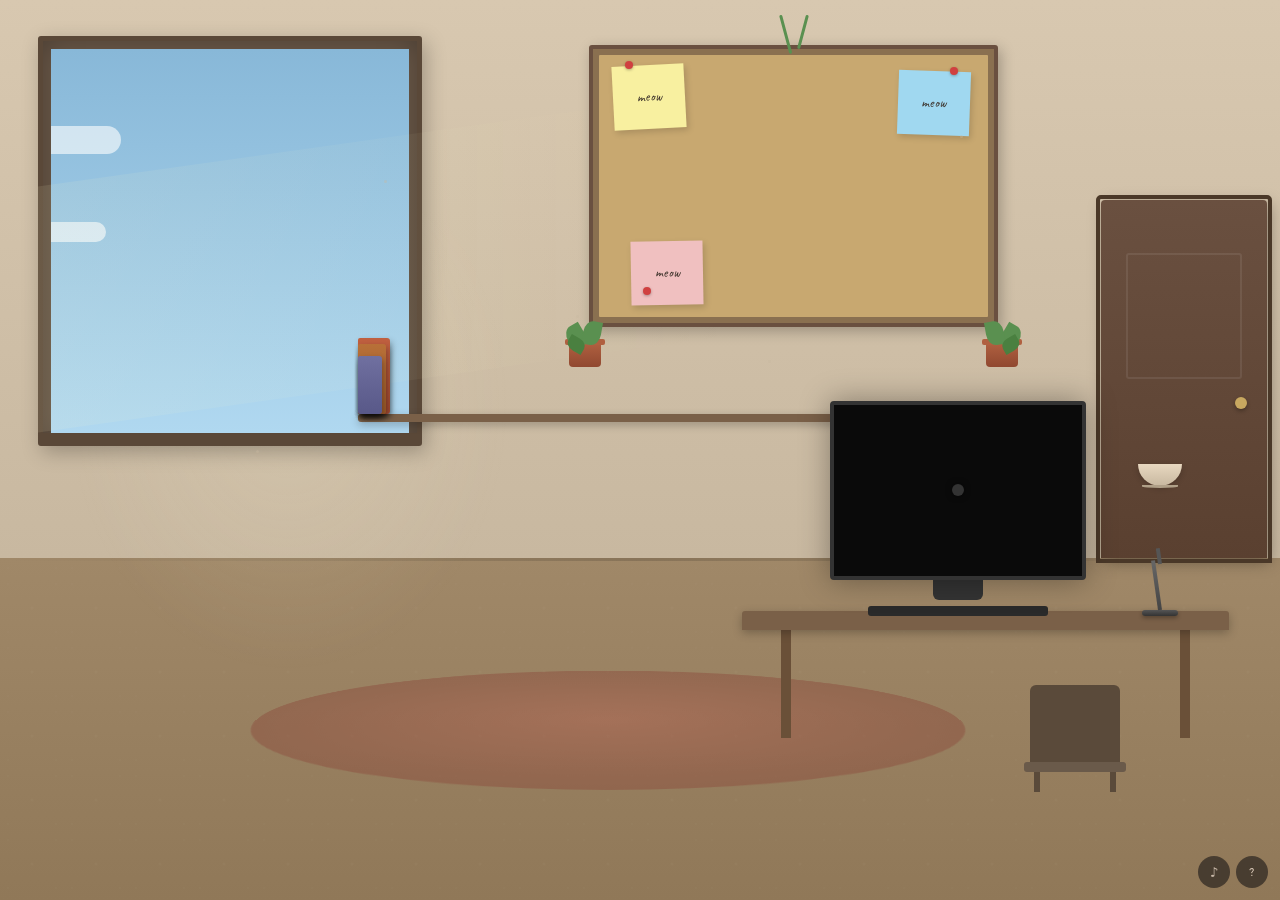
==== commit dc921b6d: "Fix meow sound, realistic lamp, plants around corkboard, meow notes, X button fix, individual books" ====
--- a/room/index.html
+++ b/room/index.html
@@ -31,7 +31,6 @@
     <div class="room-floor"></div>
     <div class="room-pattern" aria-hidden="true"></div>
 
-    <!-- Window (left wall) -->
     <div class="obj window" id="objWindow" data-object="window" tabindex="0" role="button" aria-label="Window">
       <div class="window-frame">
         <div class="window-glass">
@@ -44,34 +43,51 @@
       <div class="window-light" aria-hidden="true"></div>
     </div>
 
-    <!-- Corkboard (where TV was, shifted left) -->
+    <!-- Corkboard -->
     <div class="obj corkboard" data-object="corkboard" tabindex="0" role="button" aria-label="Corkboard with notes">
       <div class="corkboard-frame">
         <div class="corkboard-surface">
-          <div class="note note--1"><span>Lorem</span></div>
-          <div class="note note--2"><span> ipsum</span></div>
-          <div class="note note--3"><span>dolor</span></div>
+          <div class="note note--1"><span>meow</span></div>
+          <div class="note note--2"><span>meow</span></div>
+          <div class="note note--3"><span>meow</span></div>
           <div class="pin pin--1"></div>
           <div class="pin pin--2"></div>
           <div class="pin pin--3"></div>
         </div>
       </div>
-    </div>
-
-    <!-- Shelf with books (no posters/polaroids) -->
+      <!-- Plants around corkboard -->
+      <div class="plant plant--left" aria-hidden="true">
+        <div class="plant-pot"></div>
+        <div class="plant-leaf plant-leaf--1"></div>
+        <div class="plant-leaf plant-leaf--2"></div>
+        <div class="plant-leaf plant-leaf--3"></div>
+      </div>
+      <div class="plant plant--right" aria-hidden="true">
+        <div class="plant-pot"></div>
+        <div class="plant-leaf plant-leaf--1"></div>
+        <div class="plant-leaf plant-leaf--2"></div>
+        <div class="plant-leaf plant-leaf--3"></div>
+      </div>
+      <div class="plant plant--top" aria-hidden="true">
+        <div class="vine vine--1"></div>
+        <div class="vine vine--2"></div>
+      </div>
+    </div>
+
+    <!-- Shelf with individual books -->
     <div class="shelf">
       <div class="shelf-board"></div>
-      <div class="obj shelf-item shelf-item--books" data-object="shelf-books" tabindex="0" role="button" aria-label="Row of books">
+      <div class="shelf-item shelf-item--books">
         <div class="books-row">
-          <div class="book book--1"></div>
-          <div class="book book--2"></div>
-          <div class="book book--3"></div>
-          <div class="book book--4"></div>
-          <div class="book book--5"></div>
-          <div class="book book--6"></div>
-          <div class="book book--7"></div>
-          <div class="book book--8"></div>
-          <div class="book book--9"></div>
+          <div class="obj book book--1" data-character="meep" tabindex="0" role="button" aria-label="Meep's book"></div>
+          <div class="obj book book--2" data-character="fish" tabindex="0" role="button" aria-label="Fish's book"></div>
+          <div class="obj book book--3" data-character="404" tabindex="0" role="button" aria-label="404's book"></div>
+          <div class="obj book book--4" data-character="lady" tabindex="0" role="button" aria-label="Lady's book"></div>
+          <div class="obj book book--5" data-character="ralph" tabindex="0" role="button" aria-label="Ralph's book"></div>
+          <div class="obj book book--6" data-character="gigi" tabindex="0" role="button" aria-label="Gigi's book"></div>
+          <div class="obj book book--7" data-character="leslie" tabindex="0" role="button" aria-label="Leslie's book"></div>
+          <div class="obj book book--8" data-character="steev" tabindex="0" role="button" aria-label="Steev's book"></div>
+          <div class="obj book book--9" data-character="daisy" tabindex="0" role="button" aria-label="Daisy's book"></div>
         </div>
       </div>
     </div>
@@ -102,8 +118,10 @@
           <div class="keyboard"></div>
         </div>
         <div class="obj desk-lamp" data-object="lamp" tabindex="0" role="button" aria-label="Desk lamp">
+          <div class="lamp-base"></div>
           <div class="lamp-arm"></div>
-          <div class="lamp-head"></div>
+          <div class="lamp-neck"></div>
+          <div class="lamp-shade"></div>
           <div class="lamp-light" aria-hidden="true"></div>
         </div>
       </div>
@@ -113,7 +131,6 @@
       </div>
     </div>
 
-    <!-- Chair -->
     <div class="obj chair" data-object="chair" tabindex="0" role="button" aria-label="Chair">
       <div class="chair-back"></div>
       <div class="chair-seat"></div>
@@ -123,7 +140,6 @@
       </div>
     </div>
 
-    <!-- Door (right side, bottom aligned with floor) -->
     <div class="obj door" data-object="door" tabindex="0" role="button" aria-label="Door">
       <div class="door-body">
         <div class="door-panel"></div>
@@ -132,10 +148,8 @@
       <div class="door-frame"></div>
     </div>
 
-    <!-- Rug on floor -->
     <div class="obj rug" data-object="rug" tabindex="0" role="button" aria-label="Rug" aria-hidden="true"></div>
 
-    <!-- Dust particles -->
     <div class="dust" aria-hidden="true">
       <div class="dust-particle dust-particle--1"></div>
       <div class="dust-particle dust-particle--2"></div>
@@ -151,7 +165,6 @@
   <!-- Content Panels -->
   <div class="panel-overlay" id="panelOverlay" hidden aria-hidden="true"></div>
 
-  <!-- Character panel -->
   <div class="panel character-panel" id="characterPanel" hidden role="dialog" aria-label="Character information">
     <button class="panel-close" id="charPanelClose" aria-label="Close">×</button>
     <div class="panel-inner">
@@ -164,23 +177,21 @@
     </div>
   </div>
 
-  <!-- Corkboard panel -->
   <div class="panel corkboard-panel" id="corkboardPanel" hidden role="dialog" aria-label="Corkboard">
     <button class="panel-close" id="corkPanelClose" aria-label="Close">×</button>
     <div class="panel-inner">
       <h2>Notes</h2>
       <div class="notes-grid">
-        <div class="panel-note">Lorem ipsum dolor sit amet</div>
-        <div class="panel-note">Consectetur adipiscing elit</div>
-        <div class="panel-note">Sed do eiusmod tempor</div>
-        <div class="panel-note">Incididunt ut labore et dolore</div>
-        <div class="panel-note">Magna aliqua ut enim</div>
-        <div class="panel-note">Ad minim veniam quis</div>
-      </div>
-    </div>
-  </div>
-
-  <!-- Door panel (secret) -->
+        <div class="panel-note">meow</div>
+        <div class="panel-note">meow</div>
+        <div class="panel-note">meow</div>
+        <div class="panel-note">meow</div>
+        <div class="panel-note">meow</div>
+        <div class="panel-note">meow</div>
+      </div>
+    </div>
+  </div>
+
   <div class="panel door-panel" id="doorPanel" hidden role="dialog" aria-label="Behind the door">
     <button class="panel-close" id="doorPanelClose" aria-label="Close">×</button>
     <div class="panel-inner">
@@ -190,16 +201,6 @@
     </div>
   </div>
 
-  <!-- Books panel -->
-  <div class="panel shelf-panel" id="shelfPanel" hidden role="dialog" aria-label="Books">
-    <button class="panel-close" id="shelfPanelClose" aria-label="Close">×</button>
-    <div class="panel-inner" id="shelfPanelBody">
-      <h2>Books</h2>
-      <p>Nine books, nine characters, nine stories untold. Each spine holds a different color, a different world inside.</p>
-      <p class="door-hint">You can't read them yet.</p>
-    </div>
-  </div>
-
   <script src="script.js"></script>
 </body>
 </html>
--- a/room/styles.css
+++ b/room/styles.css
@@ -60,11 +60,11 @@
 .window-light{position:absolute;top:25%;left:0;width:180%;height:60%;background:linear-gradient(90deg,rgba(255,248,200,.1),transparent);transform:skewY(-8deg);pointer-events:none}
 @keyframes cloudDrift{from{transform:translateX(0)}to{transform:translateX(calc(clamp(280px,30vw,420px) + 80px))}}
 
-/* CORKBOARD (was TV position, shifted left) */
+/* CORKBOARD */
 .corkboard{top:5%;right:22%;z-index:11}
 .corkboard-frame{width:clamp(340px,32vw,480px);height:clamp(240px,22vw,340px);background:#8a7050;border:4px solid #6a5040;border-radius:3px;position:relative;box-shadow:3px 4px 14px rgba(0,0,0,.25)}
 .corkboard-surface{position:absolute;inset:6px;background:#c8a870;border-radius:1px}
-.note{position:absolute;width:72px;height:64px;padding:6px;font-family:var(--ff-hand);font-size:14px;color:var(--text);line-height:1.2;box-shadow:2px 3px 6px rgba(0,0,0,.15)}
+.note{position:absolute;width:72px;height:64px;padding:6px;font-family:var(--ff-hand);font-size:14px;color:var(--text);line-height:1.2;box-shadow:2px 3px 6px rgba(0,0,0,.15);display:flex;align-items:center;justify-content:center;text-align:center}
 .note--1{top:10px;left:14px;background:#f8f0a0;transform:rotate(-3deg)}
 .note--2{top:16px;right:18px;background:#a0d8f0;transform:rotate(2deg)}
 .note--3{bottom:12px;left:32px;background:#f0c0c0;transform:rotate(-1deg)}
@@ -73,13 +73,35 @@
 .pin--2{top:12px;right:30px}
 .pin--3{bottom:22px;left:44px}
 
+/* PLANTS around corkboard */
+.plant{position:absolute;z-index:12}
+.plant--left{bottom:-40px;left:-20px}
+.plant--right{bottom:-40px;right:-20px}
+.plant--top{top:-30px;left:50%;transform:translateX(-50%)}
+.plant-pot{width:32px;height:24px;background:linear-gradient(180deg,#b06040,#904830);border-radius:2px 2px 4px 4px;position:relative}
+.plant-pot::before{content:'';position:absolute;top:-4px;left:-4px;right:-4px;height:6px;background:#b06040;border-radius:2px}
+.plant-leaf{position:absolute;width:18px;height:24px;background:#5a9050;border-radius:50% 0 50% 0;transform-origin:bottom center}
+.plant--left .plant-leaf--1{bottom:20px;left:4px;transform:rotate(-30deg)}
+.plant--left .plant-leaf--2{bottom:22px;left:12px;transform:rotate(10deg)}
+.plant--left .plant-leaf--3{bottom:18px;left:8px;transform:rotate(-60deg);width:14px;height:18px;background:#4a8040}
+.plant--right .plant-leaf--1{bottom:20px;right:4px;transform:rotate(30deg);border-radius:0 50% 0 50%}
+.plant--right .plant-leaf--2{bottom:22px;right:12px;transform:rotate(-10deg);border-radius:0 50% 0 50%}
+.plant--right .plant-leaf--3{bottom:18px;right:8px;transform:rotate(60deg);width:14px;height:18px;background:#4a8040;border-radius:0 50% 0 50%}
+.vine{position:absolute;width:3px;background:#5a9050;border-radius:2px;transform-origin:top center}
+.vine--1{left:-15px;height:40px;transform:rotate(-15deg);animation:vineWave 4s ease-in-out infinite}
+.vine--2{right:-15px;height:35px;transform:rotate(15deg);animation:vineWave 4s ease-in-out 1s infinite}
+@keyframes vineWave{0%,100%{transform:rotate(-15deg)}50%{transform:rotate(-10deg)}}
+.plant--top .vine--1{left:-15px;transform:rotate(-15deg)}
+.plant--top .vine--2{right:-15px;transform:rotate(15deg)}
+
 /* SHELF + BOOKS */
 .shelf{position:absolute;top:46%;left:28%;z-index:11}
 .shelf-board{width:clamp(400px,38vw,600px);height:8px;background:#7a6048;border-radius:3px;box-shadow:0 3px 8px rgba(0,0,0,.25)}
 .shelf-item{position:absolute;bottom:8px}
 .shelf-item--books{left:0;right:0}
 .books-row{display:flex;gap:3px;align-items:flex-end}
-.book{border-radius:2px 3px 3px 2px;box-shadow:2px 3px 6px rgba(0,0,0,.25)}
+.book{border-radius:2px 3px 3px 2px;box-shadow:2px 3px 6px rgba(0,0,0,.25);transition:transform .2s}
+.book:hover{transform:translateY(-6px) rotate(-2deg)!important}
 .book--1{width:28px;height:68px;background:linear-gradient(180deg,#a04050,#803040)}
 .book--2{width:24px;height:60px;background:linear-gradient(180deg,#4060a0,#3050a0)}
 .book--3{width:30px;height:72px;background:linear-gradient(180deg,#50a060,#388048)}
@@ -89,7 +111,6 @@
 .book--7{width:20px;height:52px;background:linear-gradient(180deg,#608888,#486868)}
 .book--8{width:28px;height:70px;background:linear-gradient(180deg,#b87038,#985828)}
 .book--9{width:24px;height:58px;background:linear-gradient(180deg,#7070a0,#585888)}
-.shelf-item:hover .books-row{transform:translateY(-4px)}
 
 /* DESK + COMPUTER */
 .desk{bottom:18%;right:4%;z-index:15}
@@ -113,15 +134,20 @@
 .desktop-icon span{text-shadow:0 0 6px var(--crt-glow)}
 .desktop-window{position:absolute;top:12px;left:12px;right:12px;bottom:12px;background:rgba(10,10,20,.92);border:1px solid var(--crt);border-radius:3px;display:flex;flex-direction:column}
 .window-bar{display:flex;justify-content:space-between;align-items:center;padding:4px 10px;background:rgba(64,216,112,.15);border-bottom:1px solid rgba(64,216,112,.3);font-size:.7em}
-.window-close{font-size:1.1em;line-height:1;padding:0 4px}
+.window-close{font-size:1.1em;line-height:1;padding:0 4px;cursor:pointer}
 .window-close:hover{color:#f44}
 .window-body{padding:10px;overflow-y:auto;font-size:.75em;line-height:1.5;color:var(--crt);text-shadow:0 0 4px var(--crt-glow)}
 
-.desk-lamp{position:absolute;bottom:14px;right:8%;z-index:16}
-.lamp-arm{width:4px;height:clamp(50px,6vw,80px);background:#555;margin:0 auto;transform-origin:bottom;transform:rotate(-15deg)}
-.lamp-head{width:clamp(40px,4vw,60px);height:14px;background:#444;border-radius:50% 50% 0 0;margin:0 auto;transform:rotate(-15deg)}
-.lamp-light{width:100px;height:100px;background:radial-gradient(ellipse at center,rgba(255,240,180,.18) 0%,transparent 70%);position:absolute;top:-14px;left:50%;transform:translateX(-50%);pointer-events:none;opacity:0;transition:opacity .3s}
+/* DESK LAMP - realistic design */
+.desk-lamp{position:absolute;bottom:14px;right:8%;z-index:16;width:60px;height:90px}
+.lamp-base{position:absolute;bottom:0;left:50%;transform:translateX(-50%);width:36px;height:6px;background:linear-gradient(180deg,#555,#333);border-radius:3px;box-shadow:0 2px 4px rgba(0,0,0,.3)}
+.lamp-arm{position:absolute;bottom:6px;left:50%;transform:translateX(-50%);width:4px;height:50px;background:linear-gradient(180deg,#666,#444);transform-origin:bottom center;transform:translateX(-50%) rotate(-8deg)}
+.lamp-neck{position:absolute;bottom:52px;left:50%;transform:translateX(-50%) rotate(-8deg);width:4px;height:16px;background:#555;transform-origin:bottom center}
+.lamp-shade{position:absolute;bottom:62px;left:50%;transform:translateX(-50%);width:44px;height:22px;background:linear-gradient(180deg,#e8d8c0,#c8b8a0);border-radius:0 0 50% 50%/0 0 100% 100%;box-shadow:0 2px 6px rgba(0,0,0,.2);position:relative}
+.lamp-shade::after{content:'';position:absolute;bottom:-2px;left:50%;transform:translateX(-50%);width:36px;height:3px;background:#b0a088;border-radius:0 0 50% 50%}
+.lamp-light{width:120px;height:120px;background:radial-gradient(ellipse at center,rgba(255,240,180,.2) 0%,transparent 70%);position:absolute;bottom:50px;left:50%;transform:translateX(-50%);pointer-events:none;opacity:0;transition:opacity .3s}
 .desk-lamp.on .lamp-light{opacity:1}
+.desk-lamp.on .lamp-shade{background:linear-gradient(180deg,#f0e0c8,#d8c8b0)}
 
 /* CHAIR */
 .chair{bottom:12%;right:12%;z-index:14}
@@ -130,7 +156,7 @@
 .chair-legs{display:flex;justify-content:space-between;padding:0 10px}
 .chair-leg{width:6px;height:20px;background:#5a4a3a}
 
-/* DOOR (bottom aligned with floor at 62%) */
+/* DOOR */
 .door{bottom:38%;right:1%;z-index:11}
 .door-body{width:clamp(140px,13vw,200px);height:clamp(280px,28vw,400px);background:linear-gradient(180deg,#6a5040,#5a4030);border-radius:4px 4px 0 0;position:relative;box-shadow:3px 4px 16px rgba(0,0,0,.35)}
 .door-panel{position:absolute;top:15%;left:15%;right:15%;height:35%;border:2px solid rgba(255,255,255,.08);border-radius:3px}
@@ -157,7 +183,7 @@
 .panel-role{font-family:var(--ff-label);font-size:.85rem;letter-spacing:1px;text-transform:uppercase;color:var(--pink);margin-bottom:.5rem}
 .panel-desc{font-size:.95rem}
 .notes-grid{display:grid;grid-template-columns:1fr 1fr;gap:.8rem;margin-top:1rem}
-.panel-note{background:#f8f0a0;padding:.8rem;font-family:var(--ff-hand);font-size:1rem;color:var(--text);border-radius:2px;box-shadow:1px 2px 4px rgba(0,0,0,.1);transform:rotate(-1deg)}
+.panel-note{background:#f8f0a0;padding:.8rem;font-family:var(--ff-hand);font-size:1rem;color:var(--text);border-radius:2px;box-shadow:1px 2px 4px rgba(0,0,0,.1);transform:rotate(-1deg);text-align:center}
 .panel-note:nth-child(even){transform:rotate(1deg);background:#a0d8f0}
 .door-hint{font-family:var(--ff-hand);font-style:italic;color:var(--pink);font-size:1.1rem;margin-top:1rem}
 
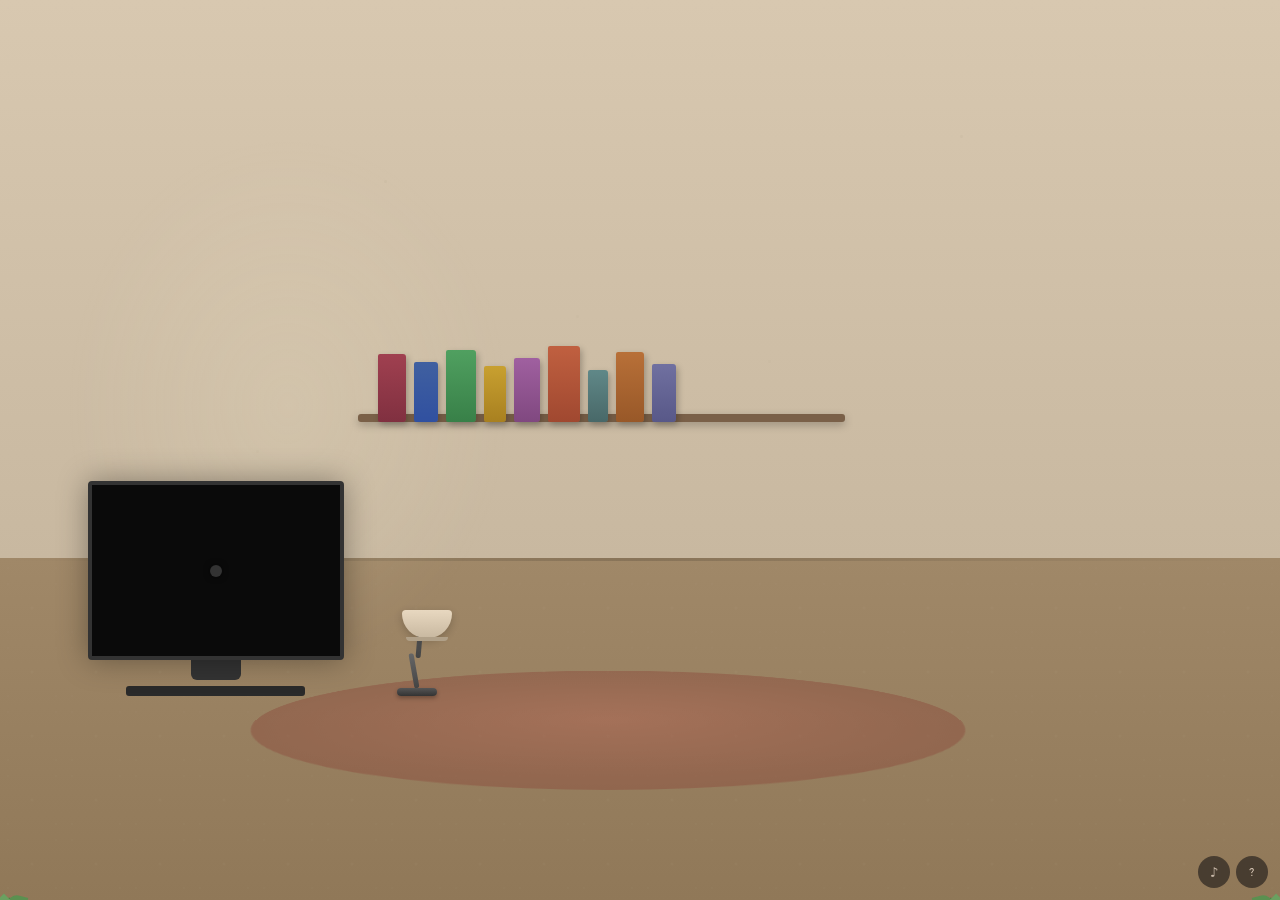
==== commit ef2ea7b3: "Fix books spread on shelf, computer files, lamp design, meow clicks, door to main site, visible plan" ====
--- a/room/index.html
+++ b/room/index.html
@@ -31,6 +31,7 @@
     <div class="room-floor"></div>
     <div class="room-pattern" aria-hidden="true"></div>
 
+    <!-- Window -->
     <div class="obj window" id="objWindow" data-object="window" tabindex="0" role="button" aria-label="Window">
       <div class="window-frame">
         <div class="window-glass">
@@ -43,7 +44,7 @@
       <div class="window-light" aria-hidden="true"></div>
     </div>
 
-    <!-- Corkboard -->
+    <!-- Corkboard with plants -->
     <div class="obj corkboard" data-object="corkboard" tabindex="0" role="button" aria-label="Corkboard with notes">
       <div class="corkboard-frame">
         <div class="corkboard-surface">
@@ -55,59 +56,66 @@
           <div class="pin pin--3"></div>
         </div>
       </div>
-      <!-- Plants around corkboard -->
-      <div class="plant plant--left" aria-hidden="true">
-        <div class="plant-pot"></div>
-        <div class="plant-leaf plant-leaf--1"></div>
-        <div class="plant-leaf plant-leaf--2"></div>
-        <div class="plant-leaf plant-leaf--3"></div>
-      </div>
-      <div class="plant plant--right" aria-hidden="true">
-        <div class="plant-pot"></div>
-        <div class="plant-leaf plant-leaf--1"></div>
-        <div class="plant-leaf plant-leaf--2"></div>
-        <div class="plant-leaf plant-leaf--3"></div>
-      </div>
-      <div class="plant plant--top" aria-hidden="true">
-        <div class="vine vine--1"></div>
-        <div class="vine vine--2"></div>
-      </div>
-    </div>
-
-    <!-- Shelf with individual books -->
+      <div class="plant plant--left">
+        <div class="plant-leaves">
+          <div class="leaf leaf--1"></div>
+          <div class="leaf leaf--2"></div>
+          <div class="leaf leaf--3"></div>
+          <div class="leaf leaf--4"></div>
+        </div>
+        <div class="plant-pot">
+          <div class="pot-rim"></div>
+          <div class="pot-body"></div>
+        </div>
+      </div>
+      <div class="plant plant--right">
+        <div class="plant-leaves">
+          <div class="leaf leaf--1"></div>
+          <div class="leaf leaf--2"></div>
+          <div class="leaf leaf--3"></div>
+        </div>
+        <div class="plant-pot">
+          <div class="pot-rim"></div>
+          <div class="pot-body"></div>
+        </div>
+      </div>
+    </div>
+
+    <!-- Shelf with books spread out -->
     <div class="shelf">
       <div class="shelf-board"></div>
-      <div class="shelf-item shelf-item--books">
-        <div class="books-row">
-          <div class="obj book book--1" data-character="meep" tabindex="0" role="button" aria-label="Meep's book"></div>
-          <div class="obj book book--2" data-character="fish" tabindex="0" role="button" aria-label="Fish's book"></div>
-          <div class="obj book book--3" data-character="404" tabindex="0" role="button" aria-label="404's book"></div>
-          <div class="obj book book--4" data-character="lady" tabindex="0" role="button" aria-label="Lady's book"></div>
-          <div class="obj book book--5" data-character="ralph" tabindex="0" role="button" aria-label="Ralph's book"></div>
-          <div class="obj book book--6" data-character="gigi" tabindex="0" role="button" aria-label="Gigi's book"></div>
-          <div class="obj book book--7" data-character="leslie" tabindex="0" role="button" aria-label="Leslie's book"></div>
-          <div class="obj book book--8" data-character="steev" tabindex="0" role="button" aria-label="Steev's book"></div>
-          <div class="obj book book--9" data-character="daisy" tabindex="0" role="button" aria-label="Daisy's book"></div>
-        </div>
+      <div class="books-row">
+        <div class="book-wrap"><div class="book book--1" data-character="meep" tabindex="0" role="button" aria-label="Meep's book"></div></div>
+        <div class="book-wrap"><div class="book book--2" data-character="fish" tabindex="0" role="button" aria-label="Fish's book"></div></div>
+        <div class="book-wrap"><div class="book book--3" data-character="404" tabindex="0" role="button" aria-label="404's book"></div></div>
+        <div class="book-wrap"><div class="book book--4" data-character="lady" tabindex="0" role="button" aria-label="Lady's book"></div></div>
+        <div class="book-wrap"><div class="book book--5" data-character="ralph" tabindex="0" role="button" aria-label="Ralph's book"></div></div>
+        <div class="book-wrap"><div class="book book--6" data-character="gigi" tabindex="0" role="button" aria-label="Gigi's book"></div></div>
+        <div class="book-wrap"><div class="book book--7" data-character="leslie" tabindex="0" role="button" aria-label="Leslie's book"></div></div>
+        <div class="book-wrap"><div class="book book--8" data-character="steev" tabindex="0" role="button" aria-label="Steev's book"></div></div>
+        <div class="book-wrap"><div class="book book--9" data-character="daisy" tabindex="0" role="button" aria-label="Daisy's book"></div></div>
       </div>
     </div>
 
     <!-- Computer desk -->
     <div class="obj desk" data-object="desk" tabindex="0" role="button" aria-label="Computer desk">
       <div class="desk-surface">
-        <div class="obj computer" data-object="computer" tabindex="0" role="button" aria-label="Computer">
+        <div class="computer" data-object="computer" tabindex="0" role="button" aria-label="Computer">
           <div class="monitor">
             <div class="monitor-screen" id="monitorScreen">
               <div class="monitor-off" id="monitorOff"></div>
               <div class="monitor-content" id="monitorContent" hidden>
                 <div class="desktop">
                   <div class="desktop-icons">
-                    <div class="desktop-icon" data-open="creator"><span>readme.txt</span></div>
-                    <div class="desktop-icon" data-open="contact"><span>email.txt</span></div>
-                    <div class="desktop-icon" data-open="secret"><span>????.txt</span></div>
+                    <div class="desktop-icon" data-open="meow"><span>meow.txt</span></div>
+                    <div class="desktop-icon" data-open="hi"><span>hi.txt</span></div>
+                    <div class="desktop-icon" data-open="secret"><span>supersecret.txt</span></div>
                   </div>
                   <div class="desktop-window" id="desktopWindow" hidden>
-                    <div class="window-bar"><span id="windowTitle">file</span><button class="window-close" id="windowClose" aria-label="Close window">×</button></div>
+                    <div class="window-bar">
+                      <span id="windowTitle">file</span>
+                      <button class="window-close" id="windowClose" aria-label="Close window">×</button>
+                    </div>
                     <div class="window-body" id="windowBody"></div>
                   </div>
                 </div>
@@ -117,12 +125,14 @@
           </div>
           <div class="keyboard"></div>
         </div>
-        <div class="obj desk-lamp" data-object="lamp" tabindex="0" role="button" aria-label="Desk lamp">
+        <div class="desk-lamp" data-object="lamp" tabindex="0" role="button" aria-label="Desk lamp">
           <div class="lamp-base"></div>
-          <div class="lamp-arm"></div>
-          <div class="lamp-neck"></div>
-          <div class="lamp-shade"></div>
-          <div class="lamp-light" aria-hidden="true"></div>
+          <div class="lamp-arm-lower"></div>
+          <div class="lamp-arm-upper"></div>
+          <div class="lamp-head">
+            <div class="lamp-shade"></div>
+          </div>
+          <div class="lamp-glow" aria-hidden="true"></div>
         </div>
       </div>
       <div class="desk-legs">
@@ -131,7 +141,8 @@
       </div>
     </div>
 
-    <div class="obj chair" data-object="chair" tabindex="0" role="button" aria-label="Chair">
+    <!-- Chair -->
+    <div class="chair" data-object="chair" tabindex="0" role="button" aria-label="Chair">
       <div class="chair-back"></div>
       <div class="chair-seat"></div>
       <div class="chair-legs">
@@ -140,7 +151,8 @@
       </div>
     </div>
 
-    <div class="obj door" data-object="door" tabindex="0" role="button" aria-label="Door">
+    <!-- Door -->
+    <div class="door" data-object="door" tabindex="0" role="button" aria-label="Door">
       <div class="door-body">
         <div class="door-panel"></div>
         <div class="door-knob"></div>
@@ -148,7 +160,8 @@
       <div class="door-frame"></div>
     </div>
 
-    <div class="obj rug" data-object="rug" tabindex="0" role="button" aria-label="Rug" aria-hidden="true"></div>
+    <!-- Rug -->
+    <div class="rug" data-object="rug" tabindex="0" role="button" aria-label="Rug"></div>
 
     <div class="dust" aria-hidden="true">
       <div class="dust-particle dust-particle--1"></div>
@@ -162,7 +175,7 @@
 
   </div>
 
-  <!-- Content Panels -->
+  <!-- Panels -->
   <div class="panel-overlay" id="panelOverlay" hidden aria-hidden="true"></div>
 
   <div class="panel character-panel" id="characterPanel" hidden role="dialog" aria-label="Character information">
@@ -192,15 +205,6 @@
     </div>
   </div>
 
-  <div class="panel door-panel" id="doorPanel" hidden role="dialog" aria-label="Behind the door">
-    <button class="panel-close" id="doorPanelClose" aria-label="Close">×</button>
-    <div class="panel-inner">
-      <h2>You found something.</h2>
-      <p>Lorem ipsum dolor sit amet, consectetur adipiscing elit. Sed do eiusmod tempor incididunt ut labore et dolore magna aliqua.</p>
-      <p class="door-hint">...or did you?</p>
-    </div>
-  </div>
-
   <script src="script.js"></script>
 </body>
 </html>
--- a/room/styles.css
+++ b/room/styles.css
@@ -1,9 +1,7 @@
-/* SUPEREGO Room */
 :root {
-  --wall:#d8c8b0;--wall-dark:#c0b098;--floor:#a08868;--floor-dark:#887058;
+  --wall:#d8c8b0;--floor:#a08868;
   --bg:#2a2420;--text:#3a3028;--text-dim:#887868;
-  --pink:#d88898;--blue:#78a8c0;--yellow:#d8c060;--green:#78b090;
-  --crt:#40d870;--crt-glow:rgba(64,216,112,.15);
+  --pink:#d88898;--crt:#40d870;--crt-glow:rgba(64,216,112,.15);
   --ff-hand:'Caveat',cursive;--ff-type:'VT323',monospace;--ff-label:'Special Elite',monospace;
 }
 *,*::before,*::after{margin:0;padding:0;box-sizing:border-box}
@@ -15,7 +13,6 @@
 .util-btn{width:32px;height:32px;border-radius:50%;background:rgba(42,36,32,.7);color:#c8b8a8;font-size:14px;display:flex;align-items:center;justify-content:center;backdrop-filter:blur(4px);transition:background .2s,transform .15s}
 .util-btn:hover{background:rgba(42,36,32,.9);transform:scale(1.1)}
 .util-btn:focus-visible{outline:2px solid var(--pink);outline-offset:2px}
-
 .help-overlay{position:fixed;inset:0;z-index:300;background:rgba(0,0,0,.6);display:flex;align-items:center;justify-content:center}
 .help-overlay[hidden]{display:none}
 .help-box{background:#f0e8d8;padding:2rem 2.5rem;border-radius:4px;max-width:360px;text-align:center;font-family:var(--ff-label);font-size:1.1rem;line-height:1.6;color:var(--text);box-shadow:0 8px 32px rgba(0,0,0,.4)}
@@ -24,8 +21,8 @@
 
 /* ROOM */
 .room{position:relative;width:100vw;height:100vh;height:100dvh;overflow:hidden;cursor:default}
-.room-wall{position:absolute;top:0;left:0;right:0;height:62%;background:linear-gradient(180deg,#d8c8b0 0%,#c8b8a0 100%);z-index:1}
-.room-floor{position:absolute;bottom:0;left:0;right:0;height:38%;background:linear-gradient(180deg,#a08868 0%,#907858 100%);z-index:2}
+.room-wall{position:absolute;top:0;left:0;right:0;height:62%;background:linear-gradient(180deg,#d8c8b0,#c8b8a0);z-index:1}
+.room-floor{position:absolute;bottom:0;left:0;right:0;height:38%;background:linear-gradient(180deg,#a08868,#907858);z-index:2}
 .room-floor::before{content:'';position:absolute;top:0;left:0;right:0;height:3px;background:linear-gradient(90deg,transparent,rgba(0,0,0,.15),transparent)}
 .room-pattern{position:absolute;inset:0;background-image:url('assets/pattern.svg');background-repeat:repeat;background-size:64px 64px;opacity:.3;pointer-events:none;z-index:3}
 .ambient-light{position:absolute;top:15%;left:5%;width:35%;height:60%;background:radial-gradient(ellipse at center,rgba(255,248,220,.12) 0%,transparent 70%);pointer-events:none;z-index:4;animation:flicker 8s ease-in-out infinite alternate}
@@ -39,17 +36,12 @@
 @keyframes dustFloat{0%,100%{transform:translate(0,0);opacity:.3}25%{transform:translate(15px,-20px);opacity:.5}50%{transform:translate(-10px,-35px);opacity:.3}75%{transform:translate(20px,-15px);opacity:.5}}
 @keyframes flicker{0%,100%{opacity:1}50%{opacity:.85}}
 
-/* OBJECTS BASE */
-.obj{cursor:pointer;position:absolute;z-index:10;transition:transform .3s cubic-bezier(.16,1,.3,1),filter .3s}
-.obj:hover{filter:brightness(1.05)}
-.obj:focus-visible{outline:2px dashed var(--pink);outline-offset:4px;border-radius:4px}
-
 /* MEOW BUBBLE */
-.meow-bubble{position:absolute;top:-30px;left:50%;transform:translateX(-50%);background:#fff;border:2px solid var(--text);border-radius:12px;padding:4px 12px;font-family:var(--ff-hand);font-size:16px;color:var(--text);white-space:nowrap;pointer-events:none;z-index:200;animation:meowPop .6s ease-out forwards;box-shadow:1px 2px 4px rgba(0,0,0,.15)}
+.meow-bubble{position:absolute;top:-30px;left:50%;transform:translateX(-50%);background:#fff;border:2px solid var(--text);border-radius:12px;padding:4px 12px;font-family:var(--ff-hand);font-size:18px;color:var(--text);white-space:nowrap;pointer-events:none;z-index:200;animation:meowPop .6s ease-out forwards;box-shadow:1px 2px 4px rgba(0,0,0,.15)}
 @keyframes meowPop{0%{opacity:0;transform:translateX(-50%) translateY(4px) scale(.8)}20%{opacity:1;transform:translateX(-50%) translateY(0) scale(1)}80%{opacity:1}100%{opacity:0;transform:translateX(-50%) translateY(-10px)}}
 
 /* WINDOW */
-.window{top:4%;left:3%;z-index:10}
+.window{top:4%;left:3%;z-index:10;cursor:pointer}
 .window-frame{width:clamp(280px,30vw,420px);height:clamp(300px,32vw,440px);background:#6a5848;border:5px solid #5a4838;border-radius:3px;position:relative;overflow:hidden;box-shadow:inset 0 0 30px rgba(0,0,0,.3),4px 6px 20px rgba(0,0,0,.25)}
 .window-glass{position:absolute;inset:8px;background:linear-gradient(180deg,#a0c8e8 0%,#c0e0f0 60%,#e0f0f8 100%);overflow:hidden}
 .window-sky{position:absolute;inset:0;background:linear-gradient(180deg,#88b8d8,#b0d8f0)}
@@ -61,47 +53,42 @@
 @keyframes cloudDrift{from{transform:translateX(0)}to{transform:translateX(calc(clamp(280px,30vw,420px) + 80px))}}
 
 /* CORKBOARD */
-.corkboard{top:5%;right:22%;z-index:11}
+.corkboard{top:5%;right:22%;z-index:11;cursor:pointer}
 .corkboard-frame{width:clamp(340px,32vw,480px);height:clamp(240px,22vw,340px);background:#8a7050;border:4px solid #6a5040;border-radius:3px;position:relative;box-shadow:3px 4px 14px rgba(0,0,0,.25)}
 .corkboard-surface{position:absolute;inset:6px;background:#c8a870;border-radius:1px}
-.note{position:absolute;width:72px;height:64px;padding:6px;font-family:var(--ff-hand);font-size:14px;color:var(--text);line-height:1.2;box-shadow:2px 3px 6px rgba(0,0,0,.15);display:flex;align-items:center;justify-content:center;text-align:center}
+.note{position:absolute;width:72px;height:64px;padding:6px;font-family:var(--ff-hand);font-size:15px;color:var(--text);line-height:1.2;box-shadow:2px 3px 6px rgba(0,0,0,.15);display:flex;align-items:center;justify-content:center;text-align:center;font-weight:700}
 .note--1{top:10px;left:14px;background:#f8f0a0;transform:rotate(-3deg)}
 .note--2{top:16px;right:18px;background:#a0d8f0;transform:rotate(2deg)}
 .note--3{bottom:12px;left:32px;background:#f0c0c0;transform:rotate(-1deg)}
 .pin{position:absolute;width:8px;height:8px;border-radius:50%;background:#d04040;box-shadow:0 1px 3px rgba(0,0,0,.3)}
-.pin--1{top:6px;left:26px}
-.pin--2{top:12px;right:30px}
-.pin--3{bottom:22px;left:44px}
+.pin--1{top:6px;left:26px}.pin--2{top:12px;right:30px}.pin--3{bottom:22px;left:44px}
 
-/* PLANTS around corkboard */
+/* PLANTS */
 .plant{position:absolute;z-index:12}
-.plant--left{bottom:-40px;left:-20px}
-.plant--right{bottom:-40px;right:-20px}
-.plant--top{top:-30px;left:50%;transform:translateX(-50%)}
-.plant-pot{width:32px;height:24px;background:linear-gradient(180deg,#b06040,#904830);border-radius:2px 2px 4px 4px;position:relative}
-.plant-pot::before{content:'';position:absolute;top:-4px;left:-4px;right:-4px;height:6px;background:#b06040;border-radius:2px}
-.plant-leaf{position:absolute;width:18px;height:24px;background:#5a9050;border-radius:50% 0 50% 0;transform-origin:bottom center}
-.plant--left .plant-leaf--1{bottom:20px;left:4px;transform:rotate(-30deg)}
-.plant--left .plant-leaf--2{bottom:22px;left:12px;transform:rotate(10deg)}
-.plant--left .plant-leaf--3{bottom:18px;left:8px;transform:rotate(-60deg);width:14px;height:18px;background:#4a8040}
-.plant--right .plant-leaf--1{bottom:20px;right:4px;transform:rotate(30deg);border-radius:0 50% 0 50%}
-.plant--right .plant-leaf--2{bottom:22px;right:12px;transform:rotate(-10deg);border-radius:0 50% 0 50%}
-.plant--right .plant-leaf--3{bottom:18px;right:8px;transform:rotate(60deg);width:14px;height:18px;background:#4a8040;border-radius:0 50% 0 50%}
-.vine{position:absolute;width:3px;background:#5a9050;border-radius:2px;transform-origin:top center}
-.vine--1{left:-15px;height:40px;transform:rotate(-15deg);animation:vineWave 4s ease-in-out infinite}
-.vine--2{right:-15px;height:35px;transform:rotate(15deg);animation:vineWave 4s ease-in-out 1s infinite}
-@keyframes vineWave{0%,100%{transform:rotate(-15deg)}50%{transform:rotate(-10deg)}}
-.plant--top .vine--1{left:-15px;transform:rotate(-15deg)}
-.plant--top .vine--2{right:-15px;transform:rotate(15deg)}
+.plant--left{bottom:-50px;left:-10px}
+.plant--right{bottom:-50px;right:-10px}
+.plant-leaves{position:relative;width:50px;height:50px}
+.leaf{position:absolute;width:20px;height:28px;background:#5a9050;border-radius:50% 0 50% 0}
+.leaf--1{bottom:0;left:5px;transform:rotate(-20deg);background:#4a8040}
+.leaf--2{bottom:5px;left:15px;transform:rotate(15deg)}
+.leaf--3{bottom:10px;left:8px;transform:rotate(-45deg);width:16px;height:22px;background:#6aa060}
+.leaf--4{bottom:2px;left:20px;transform:rotate(35deg);width:14px;height:20px;background:#4a8040}
+.plant--right .leaf{border-radius:0 50% 0 50%}
+.plant--right .leaf--1{bottom:0;right:5px;left:auto;transform:rotate(20deg);background:#4a8040}
+.plant--right .leaf--2{bottom:5px;right:15px;left:auto;transform:rotate(-15deg)}
+.plant--right .leaf--3{bottom:10px;right:8px;left:auto;transform:rotate(45deg);width:16px;height:22px;background:#6aa060}
+.plant--right .leaf--4{bottom:2px;right:20px;left:auto;transform:rotate(-35deg);width:14px;height:20px;background:#4a8040}
+.plant-pot{position:relative;margin-top:-5px}
+.pot-rim{width:36px;height:5px;background:#b06040;border-radius:2px;margin:0 auto}
+.pot-body{width:30px;height:22px;background:linear-gradient(180deg,#a05030,#804020);margin:0 auto;border-radius:0 0 4px 4px}
 
 /* SHELF + BOOKS */
 .shelf{position:absolute;top:46%;left:28%;z-index:11}
 .shelf-board{width:clamp(400px,38vw,600px);height:8px;background:#7a6048;border-radius:3px;box-shadow:0 3px 8px rgba(0,0,0,.25)}
-.shelf-item{position:absolute;bottom:8px}
-.shelf-item--books{left:0;right:0}
-.books-row{display:flex;gap:3px;align-items:flex-end}
-.book{border-radius:2px 3px 3px 2px;box-shadow:2px 3px 6px rgba(0,0,0,.25);transition:transform .2s}
-.book:hover{transform:translateY(-6px) rotate(-2deg)!important}
+.books-row{display:flex;gap:8px;align-items:flex-end;padding:0 20px;margin-top:-76px}
+.book-wrap{cursor:pointer;transition:transform .2s}
+.book-wrap:hover{transform:translateY(-8px)}
+.book{border-radius:2px 3px 3px 2px;box-shadow:2px 3px 6px rgba(0,0,0,.25)}
 .book--1{width:28px;height:68px;background:linear-gradient(180deg,#a04050,#803040)}
 .book--2{width:24px;height:60px;background:linear-gradient(180deg,#4060a0,#3050a0)}
 .book--3{width:30px;height:72px;background:linear-gradient(180deg,#50a060,#388048)}
@@ -113,11 +100,11 @@
 .book--9{width:24px;height:58px;background:linear-gradient(180deg,#7070a0,#585888)}
 
 /* DESK + COMPUTER */
-.desk{bottom:18%;right:4%;z-index:15}
+.desk{bottom:18%;right:4%;z-index:15;cursor:pointer}
 .desk-surface{width:clamp(420px,38vw,600px);height:clamp(14px,1.5vw,20px);background:#7a6048;border-radius:3px 3px 0 0;position:relative;box-shadow:0 3px 10px rgba(0,0,0,.25)}
 .desk-legs{display:flex;justify-content:space-between;padding:0 8%}
 .desk-leg{width:10px;height:clamp(100px,12vh,160px);background:#6a5038}
-.computer{position:absolute;bottom:14px;left:18%;z-index:16}
+.computer{position:absolute;bottom:14px;left:18%;z-index:16;cursor:pointer}
 .monitor{position:relative}
 .monitor-screen{width:clamp(200px,20vw,300px);height:clamp(150px,14vw,220px);background:#0a0a0a;border:4px solid #333;border-radius:4px;position:relative;overflow:hidden;box-shadow:0 0 30px rgba(0,0,0,.35)}
 .monitor-screen.on{background:#1a1a2a}
@@ -134,30 +121,31 @@
 .desktop-icon span{text-shadow:0 0 6px var(--crt-glow)}
 .desktop-window{position:absolute;top:12px;left:12px;right:12px;bottom:12px;background:rgba(10,10,20,.92);border:1px solid var(--crt);border-radius:3px;display:flex;flex-direction:column}
 .window-bar{display:flex;justify-content:space-between;align-items:center;padding:4px 10px;background:rgba(64,216,112,.15);border-bottom:1px solid rgba(64,216,112,.3);font-size:.7em}
-.window-close{font-size:1.1em;line-height:1;padding:0 4px;cursor:pointer}
-.window-close:hover{color:#f44}
-.window-body{padding:10px;overflow-y:auto;font-size:.75em;line-height:1.5;color:var(--crt);text-shadow:0 0 4px var(--crt-glow)}
+.window-close{font-size:1.2em;line-height:1;padding:2px 6px;cursor:pointer;color:var(--crt);border-radius:2px}
+.window-close:hover{color:#f44;background:rgba(255,68,68,.2)}
+.window-body{padding:10px;overflow-y:auto;font-size:.8em;line-height:1.5;color:var(--crt);text-shadow:0 0 4px var(--crt-glow)}
 
-/* DESK LAMP - realistic design */
-.desk-lamp{position:absolute;bottom:14px;right:8%;z-index:16;width:60px;height:90px}
-.lamp-base{position:absolute;bottom:0;left:50%;transform:translateX(-50%);width:36px;height:6px;background:linear-gradient(180deg,#555,#333);border-radius:3px;box-shadow:0 2px 4px rgba(0,0,0,.3)}
-.lamp-arm{position:absolute;bottom:6px;left:50%;transform:translateX(-50%);width:4px;height:50px;background:linear-gradient(180deg,#666,#444);transform-origin:bottom center;transform:translateX(-50%) rotate(-8deg)}
-.lamp-neck{position:absolute;bottom:52px;left:50%;transform:translateX(-50%) rotate(-8deg);width:4px;height:16px;background:#555;transform-origin:bottom center}
-.lamp-shade{position:absolute;bottom:62px;left:50%;transform:translateX(-50%);width:44px;height:22px;background:linear-gradient(180deg,#e8d8c0,#c8b8a0);border-radius:0 0 50% 50%/0 0 100% 100%;box-shadow:0 2px 6px rgba(0,0,0,.2);position:relative}
-.lamp-shade::after{content:'';position:absolute;bottom:-2px;left:50%;transform:translateX(-50%);width:36px;height:3px;background:#b0a088;border-radius:0 0 50% 50%}
-.lamp-light{width:120px;height:120px;background:radial-gradient(ellipse at center,rgba(255,240,180,.2) 0%,transparent 70%);position:absolute;bottom:50px;left:50%;transform:translateX(-50%);pointer-events:none;opacity:0;transition:opacity .3s}
-.desk-lamp.on .lamp-light{opacity:1}
-.desk-lamp.on .lamp-shade{background:linear-gradient(180deg,#f0e0c8,#d8c8b0)}
+/* DESK LAMP */
+.desk-lamp{position:absolute;bottom:14px;right:8%;z-index:16;width:60px;height:80px;cursor:pointer}
+.lamp-base{position:absolute;bottom:0;left:50%;transform:translateX(-50%);width:40px;height:8px;background:linear-gradient(180deg,#555,#333);border-radius:4px;box-shadow:0 2px 4px rgba(0,0,0,.3)}
+.lamp-arm-lower{position:absolute;bottom:8px;left:50%;width:5px;height:35px;background:linear-gradient(180deg,#666,#444);transform:translateX(-50%) rotate(-10deg);transform-origin:bottom center;border-radius:2px}
+.lamp-arm-upper{position:absolute;bottom:38px;left:50%;width:5px;height:25px;background:linear-gradient(180deg,#555,#444);transform:translateX(-30%) rotate(5deg);transform-origin:bottom center;border-radius:2px}
+.lamp-head{position:absolute;bottom:58px;left:50%;transform:translateX(-30%)}
+.lamp-shade{width:50px;height:28px;background:linear-gradient(180deg,#e8d8c0,#c8b8a0);border-radius:4px 4px 25px 25px;box-shadow:0 3px 8px rgba(0,0,0,.2);position:relative}
+.lamp-shade::after{content:'';position:absolute;bottom:-3px;left:50%;transform:translateX(-50%);width:42px;height:4px;background:#b0a088;border-radius:0 0 20px 20px}
+.lamp-glow{width:140px;height:100px;background:radial-gradient(ellipse at center,rgba(255,240,180,.25) 0%,transparent 70%);position:absolute;bottom:40px;left:50%;transform:translateX(-50%);pointer-events:none;opacity:0;transition:opacity .3s}
+.desk-lamp.on .lamp-glow{opacity:1}
+.desk-lamp.on .lamp-shade{background:linear-gradient(180deg,#f8e8d0,#e0d0b8);box-shadow:0 3px 12px rgba(255,240,180,.3)}
 
 /* CHAIR */
-.chair{bottom:12%;right:12%;z-index:14}
+.chair{bottom:12%;right:12%;z-index:14;cursor:pointer}
 .chair-back{width:clamp(70px,7vw,100px);height:clamp(55px,6vw,80px);background:#5a4a3a;border-radius:6px 6px 0 0;margin:0 auto}
 .chair-seat{width:clamp(80px,8vw,110px);height:10px;background:#6a5a4a;border-radius:3px;margin:0 auto}
 .chair-legs{display:flex;justify-content:space-between;padding:0 10px}
 .chair-leg{width:6px;height:20px;background:#5a4a3a}
 
 /* DOOR */
-.door{bottom:38%;right:1%;z-index:11}
+.door{bottom:38%;right:1%;z-index:11;cursor:pointer}
 .door-body{width:clamp(140px,13vw,200px);height:clamp(280px,28vw,400px);background:linear-gradient(180deg,#6a5040,#5a4030);border-radius:4px 4px 0 0;position:relative;box-shadow:3px 4px 16px rgba(0,0,0,.35)}
 .door-panel{position:absolute;top:15%;left:15%;right:15%;height:35%;border:2px solid rgba(255,255,255,.08);border-radius:3px}
 .door-knob{position:absolute;top:55%;right:12%;width:12px;height:12px;border-radius:50%;background:#c8a860;box-shadow:0 2px 4px rgba(0,0,0,.3)}
@@ -165,7 +153,7 @@
 .door:hover .door-knob{transform:rotate(15deg)}
 
 /* RUG */
-.rug{position:absolute;bottom:10%;left:20%;width:55%;height:20%;background:radial-gradient(ellipse at center,#b06050 0%,#905040 60%,#804838 100%);border-radius:50%;z-index:3;opacity:.5;transform:perspective(400px) rotateX(50deg)}
+.rug{position:absolute;bottom:10%;left:20%;width:55%;height:20%;background:radial-gradient(ellipse at center,#b06050 0%,#905040 60%,#804838 100%);border-radius:50%;z-index:3;opacity:.5;transform:perspective(400px) rotateX(50deg);cursor:pointer}
 
 /* PANELS */
 .panel-overlay{position:fixed;inset:0;background:rgba(0,0,0,.5);z-index:90;opacity:0;transition:opacity .4s;pointer-events:none}
@@ -174,7 +162,6 @@
 .panel.active{opacity:1;transform:translate(-50%,-50%) scale(1);pointer-events:auto}
 .panel-close{position:absolute;top:8px;right:12px;font-size:1.5rem;line-height:1;color:var(--text-dim);transition:color .15s}
 .panel-close:hover{color:var(--text)}
-.panel-close:focus-visible{outline:2px dashed var(--pink);outline-offset:2px}
 .panel h2{font-family:var(--ff-hand);font-size:2rem;color:var(--text);margin-bottom:.8rem}
 .panel p{color:var(--text-dim);line-height:1.7;margin-bottom:.8rem;font-size:1rem}
 .panel-inner{display:flex;gap:1.5rem;align-items:flex-start}
@@ -183,23 +170,19 @@
 .panel-role{font-family:var(--ff-label);font-size:.85rem;letter-spacing:1px;text-transform:uppercase;color:var(--pink);margin-bottom:.5rem}
 .panel-desc{font-size:.95rem}
 .notes-grid{display:grid;grid-template-columns:1fr 1fr;gap:.8rem;margin-top:1rem}
-.panel-note{background:#f8f0a0;padding:.8rem;font-family:var(--ff-hand);font-size:1rem;color:var(--text);border-radius:2px;box-shadow:1px 2px 4px rgba(0,0,0,.1);transform:rotate(-1deg);text-align:center}
+.panel-note{background:#f8f0a0;padding:.8rem;font-family:var(--ff-hand);font-size:1.1rem;font-weight:700;color:var(--text);border-radius:2px;box-shadow:1px 2px 4px rgba(0,0,0,.1);transform:rotate(-1deg);text-align:center}
 .panel-note:nth-child(even){transform:rotate(1deg);background:#a0d8f0}
-.door-hint{font-family:var(--ff-hand);font-style:italic;color:var(--pink);font-size:1.1rem;margin-top:1rem}
 
 /* RESPONSIVE */
 @media(max-width:900px){
   .room{transform-origin:top center;transform:scale(.7)}
-  .desk{right:2%}
-  .door{right:0}
+  .desk{right:2%}.door{right:0}
 }
 @media(max-width:600px){
   .room{transform:scale(.5)}
   .utility-bar{bottom:8px;right:8px}
 }
-@media(max-width:400px){
-  .room{transform:scale(.38)}
-}
+@media(max-width:400px){.room{transform:scale(.38)}}
 @media(prefers-reduced-motion:reduce){
   *,*::before,*::after{animation-duration:.01ms!important;animation-iteration-count:1!important;transition-duration:.01ms!important}
   .dust-particle{display:none}
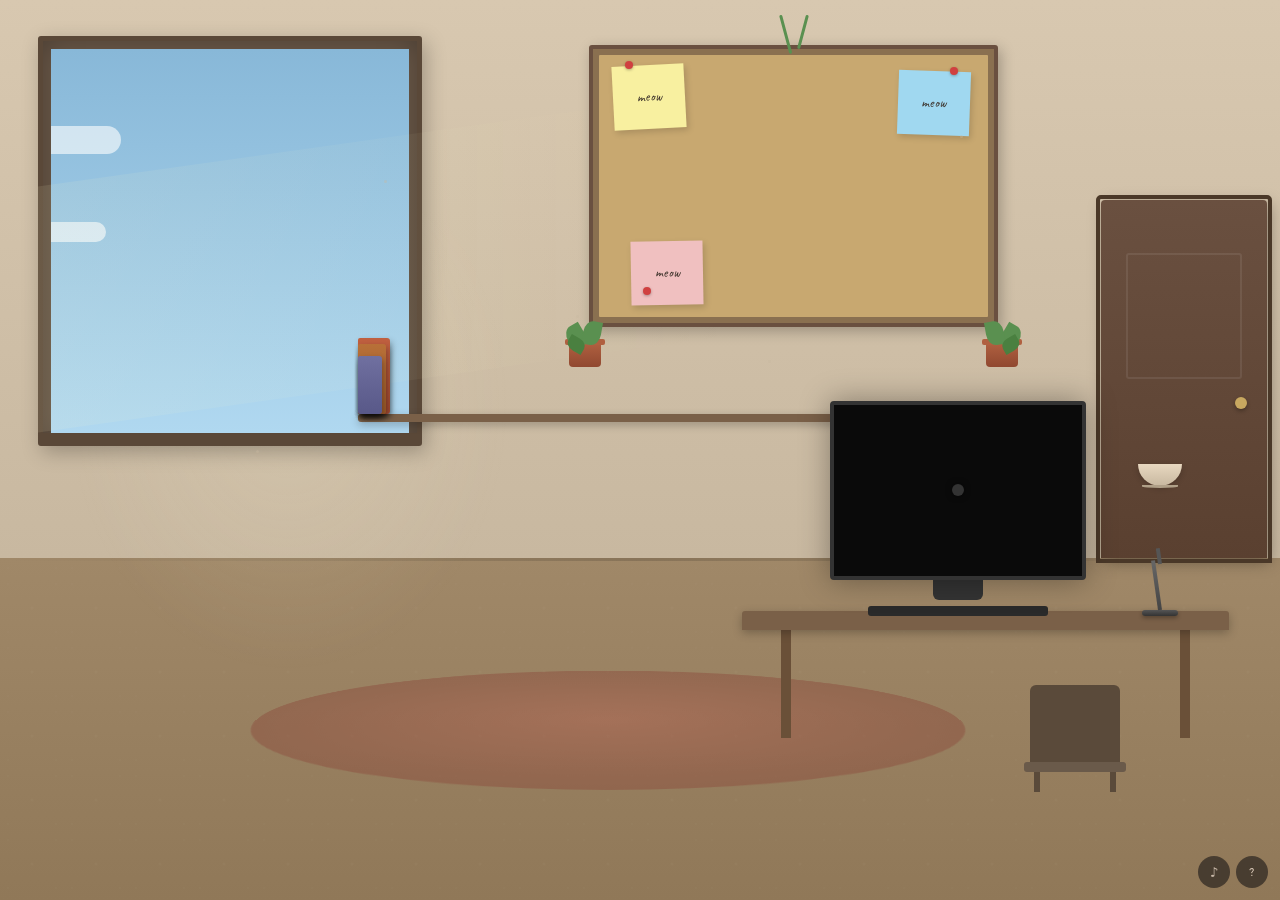
==== commit e50b3809: "Revert "Fix books spread on shelf, computer files, lamp design, meow clicks, door to main site, visi" ====
--- a/room/index.html
+++ b/room/index.html
@@ -31,7 +31,6 @@
     <div class="room-floor"></div>
     <div class="room-pattern" aria-hidden="true"></div>
 
-    <!-- Window -->
     <div class="obj window" id="objWindow" data-object="window" tabindex="0" role="button" aria-label="Window">
       <div class="window-frame">
         <div class="window-glass">
@@ -44,7 +43,7 @@
       <div class="window-light" aria-hidden="true"></div>
     </div>
 
-    <!-- Corkboard with plants -->
+    <!-- Corkboard -->
     <div class="obj corkboard" data-object="corkboard" tabindex="0" role="button" aria-label="Corkboard with notes">
       <div class="corkboard-frame">
         <div class="corkboard-surface">
@@ -56,66 +55,59 @@
           <div class="pin pin--3"></div>
         </div>
       </div>
-      <div class="plant plant--left">
-        <div class="plant-leaves">
-          <div class="leaf leaf--1"></div>
-          <div class="leaf leaf--2"></div>
-          <div class="leaf leaf--3"></div>
-          <div class="leaf leaf--4"></div>
-        </div>
-        <div class="plant-pot">
-          <div class="pot-rim"></div>
-          <div class="pot-body"></div>
-        </div>
-      </div>
-      <div class="plant plant--right">
-        <div class="plant-leaves">
-          <div class="leaf leaf--1"></div>
-          <div class="leaf leaf--2"></div>
-          <div class="leaf leaf--3"></div>
-        </div>
-        <div class="plant-pot">
-          <div class="pot-rim"></div>
-          <div class="pot-body"></div>
-        </div>
-      </div>
-    </div>
-
-    <!-- Shelf with books spread out -->
+      <!-- Plants around corkboard -->
+      <div class="plant plant--left" aria-hidden="true">
+        <div class="plant-pot"></div>
+        <div class="plant-leaf plant-leaf--1"></div>
+        <div class="plant-leaf plant-leaf--2"></div>
+        <div class="plant-leaf plant-leaf--3"></div>
+      </div>
+      <div class="plant plant--right" aria-hidden="true">
+        <div class="plant-pot"></div>
+        <div class="plant-leaf plant-leaf--1"></div>
+        <div class="plant-leaf plant-leaf--2"></div>
+        <div class="plant-leaf plant-leaf--3"></div>
+      </div>
+      <div class="plant plant--top" aria-hidden="true">
+        <div class="vine vine--1"></div>
+        <div class="vine vine--2"></div>
+      </div>
+    </div>
+
+    <!-- Shelf with individual books -->
     <div class="shelf">
       <div class="shelf-board"></div>
-      <div class="books-row">
-        <div class="book-wrap"><div class="book book--1" data-character="meep" tabindex="0" role="button" aria-label="Meep's book"></div></div>
-        <div class="book-wrap"><div class="book book--2" data-character="fish" tabindex="0" role="button" aria-label="Fish's book"></div></div>
-        <div class="book-wrap"><div class="book book--3" data-character="404" tabindex="0" role="button" aria-label="404's book"></div></div>
-        <div class="book-wrap"><div class="book book--4" data-character="lady" tabindex="0" role="button" aria-label="Lady's book"></div></div>
-        <div class="book-wrap"><div class="book book--5" data-character="ralph" tabindex="0" role="button" aria-label="Ralph's book"></div></div>
-        <div class="book-wrap"><div class="book book--6" data-character="gigi" tabindex="0" role="button" aria-label="Gigi's book"></div></div>
-        <div class="book-wrap"><div class="book book--7" data-character="leslie" tabindex="0" role="button" aria-label="Leslie's book"></div></div>
-        <div class="book-wrap"><div class="book book--8" data-character="steev" tabindex="0" role="button" aria-label="Steev's book"></div></div>
-        <div class="book-wrap"><div class="book book--9" data-character="daisy" tabindex="0" role="button" aria-label="Daisy's book"></div></div>
+      <div class="shelf-item shelf-item--books">
+        <div class="books-row">
+          <div class="obj book book--1" data-character="meep" tabindex="0" role="button" aria-label="Meep's book"></div>
+          <div class="obj book book--2" data-character="fish" tabindex="0" role="button" aria-label="Fish's book"></div>
+          <div class="obj book book--3" data-character="404" tabindex="0" role="button" aria-label="404's book"></div>
+          <div class="obj book book--4" data-character="lady" tabindex="0" role="button" aria-label="Lady's book"></div>
+          <div class="obj book book--5" data-character="ralph" tabindex="0" role="button" aria-label="Ralph's book"></div>
+          <div class="obj book book--6" data-character="gigi" tabindex="0" role="button" aria-label="Gigi's book"></div>
+          <div class="obj book book--7" data-character="leslie" tabindex="0" role="button" aria-label="Leslie's book"></div>
+          <div class="obj book book--8" data-character="steev" tabindex="0" role="button" aria-label="Steev's book"></div>
+          <div class="obj book book--9" data-character="daisy" tabindex="0" role="button" aria-label="Daisy's book"></div>
+        </div>
       </div>
     </div>
 
     <!-- Computer desk -->
     <div class="obj desk" data-object="desk" tabindex="0" role="button" aria-label="Computer desk">
       <div class="desk-surface">
-        <div class="computer" data-object="computer" tabindex="0" role="button" aria-label="Computer">
+        <div class="obj computer" data-object="computer" tabindex="0" role="button" aria-label="Computer">
           <div class="monitor">
             <div class="monitor-screen" id="monitorScreen">
               <div class="monitor-off" id="monitorOff"></div>
               <div class="monitor-content" id="monitorContent" hidden>
                 <div class="desktop">
                   <div class="desktop-icons">
-                    <div class="desktop-icon" data-open="meow"><span>meow.txt</span></div>
-                    <div class="desktop-icon" data-open="hi"><span>hi.txt</span></div>
-                    <div class="desktop-icon" data-open="secret"><span>supersecret.txt</span></div>
+                    <div class="desktop-icon" data-open="creator"><span>readme.txt</span></div>
+                    <div class="desktop-icon" data-open="contact"><span>email.txt</span></div>
+                    <div class="desktop-icon" data-open="secret"><span>????.txt</span></div>
                   </div>
                   <div class="desktop-window" id="desktopWindow" hidden>
-                    <div class="window-bar">
-                      <span id="windowTitle">file</span>
-                      <button class="window-close" id="windowClose" aria-label="Close window">×</button>
-                    </div>
+                    <div class="window-bar"><span id="windowTitle">file</span><button class="window-close" id="windowClose" aria-label="Close window">×</button></div>
                     <div class="window-body" id="windowBody"></div>
                   </div>
                 </div>
@@ -125,14 +117,12 @@
           </div>
           <div class="keyboard"></div>
         </div>
-        <div class="desk-lamp" data-object="lamp" tabindex="0" role="button" aria-label="Desk lamp">
+        <div class="obj desk-lamp" data-object="lamp" tabindex="0" role="button" aria-label="Desk lamp">
           <div class="lamp-base"></div>
-          <div class="lamp-arm-lower"></div>
-          <div class="lamp-arm-upper"></div>
-          <div class="lamp-head">
-            <div class="lamp-shade"></div>
-          </div>
-          <div class="lamp-glow" aria-hidden="true"></div>
+          <div class="lamp-arm"></div>
+          <div class="lamp-neck"></div>
+          <div class="lamp-shade"></div>
+          <div class="lamp-light" aria-hidden="true"></div>
         </div>
       </div>
       <div class="desk-legs">
@@ -141,8 +131,7 @@
       </div>
     </div>
 
-    <!-- Chair -->
-    <div class="chair" data-object="chair" tabindex="0" role="button" aria-label="Chair">
+    <div class="obj chair" data-object="chair" tabindex="0" role="button" aria-label="Chair">
       <div class="chair-back"></div>
       <div class="chair-seat"></div>
       <div class="chair-legs">
@@ -151,8 +140,7 @@
       </div>
     </div>
 
-    <!-- Door -->
-    <div class="door" data-object="door" tabindex="0" role="button" aria-label="Door">
+    <div class="obj door" data-object="door" tabindex="0" role="button" aria-label="Door">
       <div class="door-body">
         <div class="door-panel"></div>
         <div class="door-knob"></div>
@@ -160,8 +148,7 @@
       <div class="door-frame"></div>
     </div>
 
-    <!-- Rug -->
-    <div class="rug" data-object="rug" tabindex="0" role="button" aria-label="Rug"></div>
+    <div class="obj rug" data-object="rug" tabindex="0" role="button" aria-label="Rug" aria-hidden="true"></div>
 
     <div class="dust" aria-hidden="true">
       <div class="dust-particle dust-particle--1"></div>
@@ -175,7 +162,7 @@
 
   </div>
 
-  <!-- Panels -->
+  <!-- Content Panels -->
   <div class="panel-overlay" id="panelOverlay" hidden aria-hidden="true"></div>
 
   <div class="panel character-panel" id="characterPanel" hidden role="dialog" aria-label="Character information">
@@ -205,6 +192,15 @@
     </div>
   </div>
 
+  <div class="panel door-panel" id="doorPanel" hidden role="dialog" aria-label="Behind the door">
+    <button class="panel-close" id="doorPanelClose" aria-label="Close">×</button>
+    <div class="panel-inner">
+      <h2>You found something.</h2>
+      <p>Lorem ipsum dolor sit amet, consectetur adipiscing elit. Sed do eiusmod tempor incididunt ut labore et dolore magna aliqua.</p>
+      <p class="door-hint">...or did you?</p>
+    </div>
+  </div>
+
   <script src="script.js"></script>
 </body>
 </html>
--- a/room/styles.css
+++ b/room/styles.css
@@ -1,7 +1,9 @@
+/* SUPEREGO Room */
 :root {
-  --wall:#d8c8b0;--floor:#a08868;
+  --wall:#d8c8b0;--wall-dark:#c0b098;--floor:#a08868;--floor-dark:#887058;
   --bg:#2a2420;--text:#3a3028;--text-dim:#887868;
-  --pink:#d88898;--crt:#40d870;--crt-glow:rgba(64,216,112,.15);
+  --pink:#d88898;--blue:#78a8c0;--yellow:#d8c060;--green:#78b090;
+  --crt:#40d870;--crt-glow:rgba(64,216,112,.15);
   --ff-hand:'Caveat',cursive;--ff-type:'VT323',monospace;--ff-label:'Special Elite',monospace;
 }
 *,*::before,*::after{margin:0;padding:0;box-sizing:border-box}
@@ -13,6 +15,7 @@
 .util-btn{width:32px;height:32px;border-radius:50%;background:rgba(42,36,32,.7);color:#c8b8a8;font-size:14px;display:flex;align-items:center;justify-content:center;backdrop-filter:blur(4px);transition:background .2s,transform .15s}
 .util-btn:hover{background:rgba(42,36,32,.9);transform:scale(1.1)}
 .util-btn:focus-visible{outline:2px solid var(--pink);outline-offset:2px}
+
 .help-overlay{position:fixed;inset:0;z-index:300;background:rgba(0,0,0,.6);display:flex;align-items:center;justify-content:center}
 .help-overlay[hidden]{display:none}
 .help-box{background:#f0e8d8;padding:2rem 2.5rem;border-radius:4px;max-width:360px;text-align:center;font-family:var(--ff-label);font-size:1.1rem;line-height:1.6;color:var(--text);box-shadow:0 8px 32px rgba(0,0,0,.4)}
@@ -21,8 +24,8 @@
 
 /* ROOM */
 .room{position:relative;width:100vw;height:100vh;height:100dvh;overflow:hidden;cursor:default}
-.room-wall{position:absolute;top:0;left:0;right:0;height:62%;background:linear-gradient(180deg,#d8c8b0,#c8b8a0);z-index:1}
-.room-floor{position:absolute;bottom:0;left:0;right:0;height:38%;background:linear-gradient(180deg,#a08868,#907858);z-index:2}
+.room-wall{position:absolute;top:0;left:0;right:0;height:62%;background:linear-gradient(180deg,#d8c8b0 0%,#c8b8a0 100%);z-index:1}
+.room-floor{position:absolute;bottom:0;left:0;right:0;height:38%;background:linear-gradient(180deg,#a08868 0%,#907858 100%);z-index:2}
 .room-floor::before{content:'';position:absolute;top:0;left:0;right:0;height:3px;background:linear-gradient(90deg,transparent,rgba(0,0,0,.15),transparent)}
 .room-pattern{position:absolute;inset:0;background-image:url('assets/pattern.svg');background-repeat:repeat;background-size:64px 64px;opacity:.3;pointer-events:none;z-index:3}
 .ambient-light{position:absolute;top:15%;left:5%;width:35%;height:60%;background:radial-gradient(ellipse at center,rgba(255,248,220,.12) 0%,transparent 70%);pointer-events:none;z-index:4;animation:flicker 8s ease-in-out infinite alternate}
@@ -36,12 +39,17 @@
 @keyframes dustFloat{0%,100%{transform:translate(0,0);opacity:.3}25%{transform:translate(15px,-20px);opacity:.5}50%{transform:translate(-10px,-35px);opacity:.3}75%{transform:translate(20px,-15px);opacity:.5}}
 @keyframes flicker{0%,100%{opacity:1}50%{opacity:.85}}
 
+/* OBJECTS BASE */
+.obj{cursor:pointer;position:absolute;z-index:10;transition:transform .3s cubic-bezier(.16,1,.3,1),filter .3s}
+.obj:hover{filter:brightness(1.05)}
+.obj:focus-visible{outline:2px dashed var(--pink);outline-offset:4px;border-radius:4px}
+
 /* MEOW BUBBLE */
-.meow-bubble{position:absolute;top:-30px;left:50%;transform:translateX(-50%);background:#fff;border:2px solid var(--text);border-radius:12px;padding:4px 12px;font-family:var(--ff-hand);font-size:18px;color:var(--text);white-space:nowrap;pointer-events:none;z-index:200;animation:meowPop .6s ease-out forwards;box-shadow:1px 2px 4px rgba(0,0,0,.15)}
+.meow-bubble{position:absolute;top:-30px;left:50%;transform:translateX(-50%);background:#fff;border:2px solid var(--text);border-radius:12px;padding:4px 12px;font-family:var(--ff-hand);font-size:16px;color:var(--text);white-space:nowrap;pointer-events:none;z-index:200;animation:meowPop .6s ease-out forwards;box-shadow:1px 2px 4px rgba(0,0,0,.15)}
 @keyframes meowPop{0%{opacity:0;transform:translateX(-50%) translateY(4px) scale(.8)}20%{opacity:1;transform:translateX(-50%) translateY(0) scale(1)}80%{opacity:1}100%{opacity:0;transform:translateX(-50%) translateY(-10px)}}
 
 /* WINDOW */
-.window{top:4%;left:3%;z-index:10;cursor:pointer}
+.window{top:4%;left:3%;z-index:10}
 .window-frame{width:clamp(280px,30vw,420px);height:clamp(300px,32vw,440px);background:#6a5848;border:5px solid #5a4838;border-radius:3px;position:relative;overflow:hidden;box-shadow:inset 0 0 30px rgba(0,0,0,.3),4px 6px 20px rgba(0,0,0,.25)}
 .window-glass{position:absolute;inset:8px;background:linear-gradient(180deg,#a0c8e8 0%,#c0e0f0 60%,#e0f0f8 100%);overflow:hidden}
 .window-sky{position:absolute;inset:0;background:linear-gradient(180deg,#88b8d8,#b0d8f0)}
@@ -53,42 +61,47 @@
 @keyframes cloudDrift{from{transform:translateX(0)}to{transform:translateX(calc(clamp(280px,30vw,420px) + 80px))}}
 
 /* CORKBOARD */
-.corkboard{top:5%;right:22%;z-index:11;cursor:pointer}
+.corkboard{top:5%;right:22%;z-index:11}
 .corkboard-frame{width:clamp(340px,32vw,480px);height:clamp(240px,22vw,340px);background:#8a7050;border:4px solid #6a5040;border-radius:3px;position:relative;box-shadow:3px 4px 14px rgba(0,0,0,.25)}
 .corkboard-surface{position:absolute;inset:6px;background:#c8a870;border-radius:1px}
-.note{position:absolute;width:72px;height:64px;padding:6px;font-family:var(--ff-hand);font-size:15px;color:var(--text);line-height:1.2;box-shadow:2px 3px 6px rgba(0,0,0,.15);display:flex;align-items:center;justify-content:center;text-align:center;font-weight:700}
+.note{position:absolute;width:72px;height:64px;padding:6px;font-family:var(--ff-hand);font-size:14px;color:var(--text);line-height:1.2;box-shadow:2px 3px 6px rgba(0,0,0,.15);display:flex;align-items:center;justify-content:center;text-align:center}
 .note--1{top:10px;left:14px;background:#f8f0a0;transform:rotate(-3deg)}
 .note--2{top:16px;right:18px;background:#a0d8f0;transform:rotate(2deg)}
 .note--3{bottom:12px;left:32px;background:#f0c0c0;transform:rotate(-1deg)}
 .pin{position:absolute;width:8px;height:8px;border-radius:50%;background:#d04040;box-shadow:0 1px 3px rgba(0,0,0,.3)}
-.pin--1{top:6px;left:26px}.pin--2{top:12px;right:30px}.pin--3{bottom:22px;left:44px}
-
-/* PLANTS */
+.pin--1{top:6px;left:26px}
+.pin--2{top:12px;right:30px}
+.pin--3{bottom:22px;left:44px}
+
+/* PLANTS around corkboard */
 .plant{position:absolute;z-index:12}
-.plant--left{bottom:-50px;left:-10px}
-.plant--right{bottom:-50px;right:-10px}
-.plant-leaves{position:relative;width:50px;height:50px}
-.leaf{position:absolute;width:20px;height:28px;background:#5a9050;border-radius:50% 0 50% 0}
-.leaf--1{bottom:0;left:5px;transform:rotate(-20deg);background:#4a8040}
-.leaf--2{bottom:5px;left:15px;transform:rotate(15deg)}
-.leaf--3{bottom:10px;left:8px;transform:rotate(-45deg);width:16px;height:22px;background:#6aa060}
-.leaf--4{bottom:2px;left:20px;transform:rotate(35deg);width:14px;height:20px;background:#4a8040}
-.plant--right .leaf{border-radius:0 50% 0 50%}
-.plant--right .leaf--1{bottom:0;right:5px;left:auto;transform:rotate(20deg);background:#4a8040}
-.plant--right .leaf--2{bottom:5px;right:15px;left:auto;transform:rotate(-15deg)}
-.plant--right .leaf--3{bottom:10px;right:8px;left:auto;transform:rotate(45deg);width:16px;height:22px;background:#6aa060}
-.plant--right .leaf--4{bottom:2px;right:20px;left:auto;transform:rotate(-35deg);width:14px;height:20px;background:#4a8040}
-.plant-pot{position:relative;margin-top:-5px}
-.pot-rim{width:36px;height:5px;background:#b06040;border-radius:2px;margin:0 auto}
-.pot-body{width:30px;height:22px;background:linear-gradient(180deg,#a05030,#804020);margin:0 auto;border-radius:0 0 4px 4px}
+.plant--left{bottom:-40px;left:-20px}
+.plant--right{bottom:-40px;right:-20px}
+.plant--top{top:-30px;left:50%;transform:translateX(-50%)}
+.plant-pot{width:32px;height:24px;background:linear-gradient(180deg,#b06040,#904830);border-radius:2px 2px 4px 4px;position:relative}
+.plant-pot::before{content:'';position:absolute;top:-4px;left:-4px;right:-4px;height:6px;background:#b06040;border-radius:2px}
+.plant-leaf{position:absolute;width:18px;height:24px;background:#5a9050;border-radius:50% 0 50% 0;transform-origin:bottom center}
+.plant--left .plant-leaf--1{bottom:20px;left:4px;transform:rotate(-30deg)}
+.plant--left .plant-leaf--2{bottom:22px;left:12px;transform:rotate(10deg)}
+.plant--left .plant-leaf--3{bottom:18px;left:8px;transform:rotate(-60deg);width:14px;height:18px;background:#4a8040}
+.plant--right .plant-leaf--1{bottom:20px;right:4px;transform:rotate(30deg);border-radius:0 50% 0 50%}
+.plant--right .plant-leaf--2{bottom:22px;right:12px;transform:rotate(-10deg);border-radius:0 50% 0 50%}
+.plant--right .plant-leaf--3{bottom:18px;right:8px;transform:rotate(60deg);width:14px;height:18px;background:#4a8040;border-radius:0 50% 0 50%}
+.vine{position:absolute;width:3px;background:#5a9050;border-radius:2px;transform-origin:top center}
+.vine--1{left:-15px;height:40px;transform:rotate(-15deg);animation:vineWave 4s ease-in-out infinite}
+.vine--2{right:-15px;height:35px;transform:rotate(15deg);animation:vineWave 4s ease-in-out 1s infinite}
+@keyframes vineWave{0%,100%{transform:rotate(-15deg)}50%{transform:rotate(-10deg)}}
+.plant--top .vine--1{left:-15px;transform:rotate(-15deg)}
+.plant--top .vine--2{right:-15px;transform:rotate(15deg)}
 
 /* SHELF + BOOKS */
 .shelf{position:absolute;top:46%;left:28%;z-index:11}
 .shelf-board{width:clamp(400px,38vw,600px);height:8px;background:#7a6048;border-radius:3px;box-shadow:0 3px 8px rgba(0,0,0,.25)}
-.books-row{display:flex;gap:8px;align-items:flex-end;padding:0 20px;margin-top:-76px}
-.book-wrap{cursor:pointer;transition:transform .2s}
-.book-wrap:hover{transform:translateY(-8px)}
-.book{border-radius:2px 3px 3px 2px;box-shadow:2px 3px 6px rgba(0,0,0,.25)}
+.shelf-item{position:absolute;bottom:8px}
+.shelf-item--books{left:0;right:0}
+.books-row{display:flex;gap:3px;align-items:flex-end}
+.book{border-radius:2px 3px 3px 2px;box-shadow:2px 3px 6px rgba(0,0,0,.25);transition:transform .2s}
+.book:hover{transform:translateY(-6px) rotate(-2deg)!important}
 .book--1{width:28px;height:68px;background:linear-gradient(180deg,#a04050,#803040)}
 .book--2{width:24px;height:60px;background:linear-gradient(180deg,#4060a0,#3050a0)}
 .book--3{width:30px;height:72px;background:linear-gradient(180deg,#50a060,#388048)}
@@ -100,11 +113,11 @@
 .book--9{width:24px;height:58px;background:linear-gradient(180deg,#7070a0,#585888)}
 
 /* DESK + COMPUTER */
-.desk{bottom:18%;right:4%;z-index:15;cursor:pointer}
+.desk{bottom:18%;right:4%;z-index:15}
 .desk-surface{width:clamp(420px,38vw,600px);height:clamp(14px,1.5vw,20px);background:#7a6048;border-radius:3px 3px 0 0;position:relative;box-shadow:0 3px 10px rgba(0,0,0,.25)}
 .desk-legs{display:flex;justify-content:space-between;padding:0 8%}
 .desk-leg{width:10px;height:clamp(100px,12vh,160px);background:#6a5038}
-.computer{position:absolute;bottom:14px;left:18%;z-index:16;cursor:pointer}
+.computer{position:absolute;bottom:14px;left:18%;z-index:16}
 .monitor{position:relative}
 .monitor-screen{width:clamp(200px,20vw,300px);height:clamp(150px,14vw,220px);background:#0a0a0a;border:4px solid #333;border-radius:4px;position:relative;overflow:hidden;box-shadow:0 0 30px rgba(0,0,0,.35)}
 .monitor-screen.on{background:#1a1a2a}
@@ -121,31 +134,30 @@
 .desktop-icon span{text-shadow:0 0 6px var(--crt-glow)}
 .desktop-window{position:absolute;top:12px;left:12px;right:12px;bottom:12px;background:rgba(10,10,20,.92);border:1px solid var(--crt);border-radius:3px;display:flex;flex-direction:column}
 .window-bar{display:flex;justify-content:space-between;align-items:center;padding:4px 10px;background:rgba(64,216,112,.15);border-bottom:1px solid rgba(64,216,112,.3);font-size:.7em}
-.window-close{font-size:1.2em;line-height:1;padding:2px 6px;cursor:pointer;color:var(--crt);border-radius:2px}
-.window-close:hover{color:#f44;background:rgba(255,68,68,.2)}
-.window-body{padding:10px;overflow-y:auto;font-size:.8em;line-height:1.5;color:var(--crt);text-shadow:0 0 4px var(--crt-glow)}
-
-/* DESK LAMP */
-.desk-lamp{position:absolute;bottom:14px;right:8%;z-index:16;width:60px;height:80px;cursor:pointer}
-.lamp-base{position:absolute;bottom:0;left:50%;transform:translateX(-50%);width:40px;height:8px;background:linear-gradient(180deg,#555,#333);border-radius:4px;box-shadow:0 2px 4px rgba(0,0,0,.3)}
-.lamp-arm-lower{position:absolute;bottom:8px;left:50%;width:5px;height:35px;background:linear-gradient(180deg,#666,#444);transform:translateX(-50%) rotate(-10deg);transform-origin:bottom center;border-radius:2px}
-.lamp-arm-upper{position:absolute;bottom:38px;left:50%;width:5px;height:25px;background:linear-gradient(180deg,#555,#444);transform:translateX(-30%) rotate(5deg);transform-origin:bottom center;border-radius:2px}
-.lamp-head{position:absolute;bottom:58px;left:50%;transform:translateX(-30%)}
-.lamp-shade{width:50px;height:28px;background:linear-gradient(180deg,#e8d8c0,#c8b8a0);border-radius:4px 4px 25px 25px;box-shadow:0 3px 8px rgba(0,0,0,.2);position:relative}
-.lamp-shade::after{content:'';position:absolute;bottom:-3px;left:50%;transform:translateX(-50%);width:42px;height:4px;background:#b0a088;border-radius:0 0 20px 20px}
-.lamp-glow{width:140px;height:100px;background:radial-gradient(ellipse at center,rgba(255,240,180,.25) 0%,transparent 70%);position:absolute;bottom:40px;left:50%;transform:translateX(-50%);pointer-events:none;opacity:0;transition:opacity .3s}
-.desk-lamp.on .lamp-glow{opacity:1}
-.desk-lamp.on .lamp-shade{background:linear-gradient(180deg,#f8e8d0,#e0d0b8);box-shadow:0 3px 12px rgba(255,240,180,.3)}
+.window-close{font-size:1.1em;line-height:1;padding:0 4px;cursor:pointer}
+.window-close:hover{color:#f44}
+.window-body{padding:10px;overflow-y:auto;font-size:.75em;line-height:1.5;color:var(--crt);text-shadow:0 0 4px var(--crt-glow)}
+
+/* DESK LAMP - realistic design */
+.desk-lamp{position:absolute;bottom:14px;right:8%;z-index:16;width:60px;height:90px}
+.lamp-base{position:absolute;bottom:0;left:50%;transform:translateX(-50%);width:36px;height:6px;background:linear-gradient(180deg,#555,#333);border-radius:3px;box-shadow:0 2px 4px rgba(0,0,0,.3)}
+.lamp-arm{position:absolute;bottom:6px;left:50%;transform:translateX(-50%);width:4px;height:50px;background:linear-gradient(180deg,#666,#444);transform-origin:bottom center;transform:translateX(-50%) rotate(-8deg)}
+.lamp-neck{position:absolute;bottom:52px;left:50%;transform:translateX(-50%) rotate(-8deg);width:4px;height:16px;background:#555;transform-origin:bottom center}
+.lamp-shade{position:absolute;bottom:62px;left:50%;transform:translateX(-50%);width:44px;height:22px;background:linear-gradient(180deg,#e8d8c0,#c8b8a0);border-radius:0 0 50% 50%/0 0 100% 100%;box-shadow:0 2px 6px rgba(0,0,0,.2);position:relative}
+.lamp-shade::after{content:'';position:absolute;bottom:-2px;left:50%;transform:translateX(-50%);width:36px;height:3px;background:#b0a088;border-radius:0 0 50% 50%}
+.lamp-light{width:120px;height:120px;background:radial-gradient(ellipse at center,rgba(255,240,180,.2) 0%,transparent 70%);position:absolute;bottom:50px;left:50%;transform:translateX(-50%);pointer-events:none;opacity:0;transition:opacity .3s}
+.desk-lamp.on .lamp-light{opacity:1}
+.desk-lamp.on .lamp-shade{background:linear-gradient(180deg,#f0e0c8,#d8c8b0)}
 
 /* CHAIR */
-.chair{bottom:12%;right:12%;z-index:14;cursor:pointer}
+.chair{bottom:12%;right:12%;z-index:14}
 .chair-back{width:clamp(70px,7vw,100px);height:clamp(55px,6vw,80px);background:#5a4a3a;border-radius:6px 6px 0 0;margin:0 auto}
 .chair-seat{width:clamp(80px,8vw,110px);height:10px;background:#6a5a4a;border-radius:3px;margin:0 auto}
 .chair-legs{display:flex;justify-content:space-between;padding:0 10px}
 .chair-leg{width:6px;height:20px;background:#5a4a3a}
 
 /* DOOR */
-.door{bottom:38%;right:1%;z-index:11;cursor:pointer}
+.door{bottom:38%;right:1%;z-index:11}
 .door-body{width:clamp(140px,13vw,200px);height:clamp(280px,28vw,400px);background:linear-gradient(180deg,#6a5040,#5a4030);border-radius:4px 4px 0 0;position:relative;box-shadow:3px 4px 16px rgba(0,0,0,.35)}
 .door-panel{position:absolute;top:15%;left:15%;right:15%;height:35%;border:2px solid rgba(255,255,255,.08);border-radius:3px}
 .door-knob{position:absolute;top:55%;right:12%;width:12px;height:12px;border-radius:50%;background:#c8a860;box-shadow:0 2px 4px rgba(0,0,0,.3)}
@@ -153,7 +165,7 @@
 .door:hover .door-knob{transform:rotate(15deg)}
 
 /* RUG */
-.rug{position:absolute;bottom:10%;left:20%;width:55%;height:20%;background:radial-gradient(ellipse at center,#b06050 0%,#905040 60%,#804838 100%);border-radius:50%;z-index:3;opacity:.5;transform:perspective(400px) rotateX(50deg);cursor:pointer}
+.rug{position:absolute;bottom:10%;left:20%;width:55%;height:20%;background:radial-gradient(ellipse at center,#b06050 0%,#905040 60%,#804838 100%);border-radius:50%;z-index:3;opacity:.5;transform:perspective(400px) rotateX(50deg)}
 
 /* PANELS */
 .panel-overlay{position:fixed;inset:0;background:rgba(0,0,0,.5);z-index:90;opacity:0;transition:opacity .4s;pointer-events:none}
@@ -162,6 +174,7 @@
 .panel.active{opacity:1;transform:translate(-50%,-50%) scale(1);pointer-events:auto}
 .panel-close{position:absolute;top:8px;right:12px;font-size:1.5rem;line-height:1;color:var(--text-dim);transition:color .15s}
 .panel-close:hover{color:var(--text)}
+.panel-close:focus-visible{outline:2px dashed var(--pink);outline-offset:2px}
 .panel h2{font-family:var(--ff-hand);font-size:2rem;color:var(--text);margin-bottom:.8rem}
 .panel p{color:var(--text-dim);line-height:1.7;margin-bottom:.8rem;font-size:1rem}
 .panel-inner{display:flex;gap:1.5rem;align-items:flex-start}
@@ -170,19 +183,23 @@
 .panel-role{font-family:var(--ff-label);font-size:.85rem;letter-spacing:1px;text-transform:uppercase;color:var(--pink);margin-bottom:.5rem}
 .panel-desc{font-size:.95rem}
 .notes-grid{display:grid;grid-template-columns:1fr 1fr;gap:.8rem;margin-top:1rem}
-.panel-note{background:#f8f0a0;padding:.8rem;font-family:var(--ff-hand);font-size:1.1rem;font-weight:700;color:var(--text);border-radius:2px;box-shadow:1px 2px 4px rgba(0,0,0,.1);transform:rotate(-1deg);text-align:center}
+.panel-note{background:#f8f0a0;padding:.8rem;font-family:var(--ff-hand);font-size:1rem;color:var(--text);border-radius:2px;box-shadow:1px 2px 4px rgba(0,0,0,.1);transform:rotate(-1deg);text-align:center}
 .panel-note:nth-child(even){transform:rotate(1deg);background:#a0d8f0}
+.door-hint{font-family:var(--ff-hand);font-style:italic;color:var(--pink);font-size:1.1rem;margin-top:1rem}
 
 /* RESPONSIVE */
 @media(max-width:900px){
   .room{transform-origin:top center;transform:scale(.7)}
-  .desk{right:2%}.door{right:0}
+  .desk{right:2%}
+  .door{right:0}
 }
 @media(max-width:600px){
   .room{transform:scale(.5)}
   .utility-bar{bottom:8px;right:8px}
 }
-@media(max-width:400px){.room{transform:scale(.38)}}
+@media(max-width:400px){
+  .room{transform:scale(.38)}
+}
 @media(prefers-reduced-motion:reduce){
   *,*::before,*::after{animation-duration:.01ms!important;animation-iteration-count:1!important;transition-duration:.01ms!important}
   .dust-particle{display:none}
